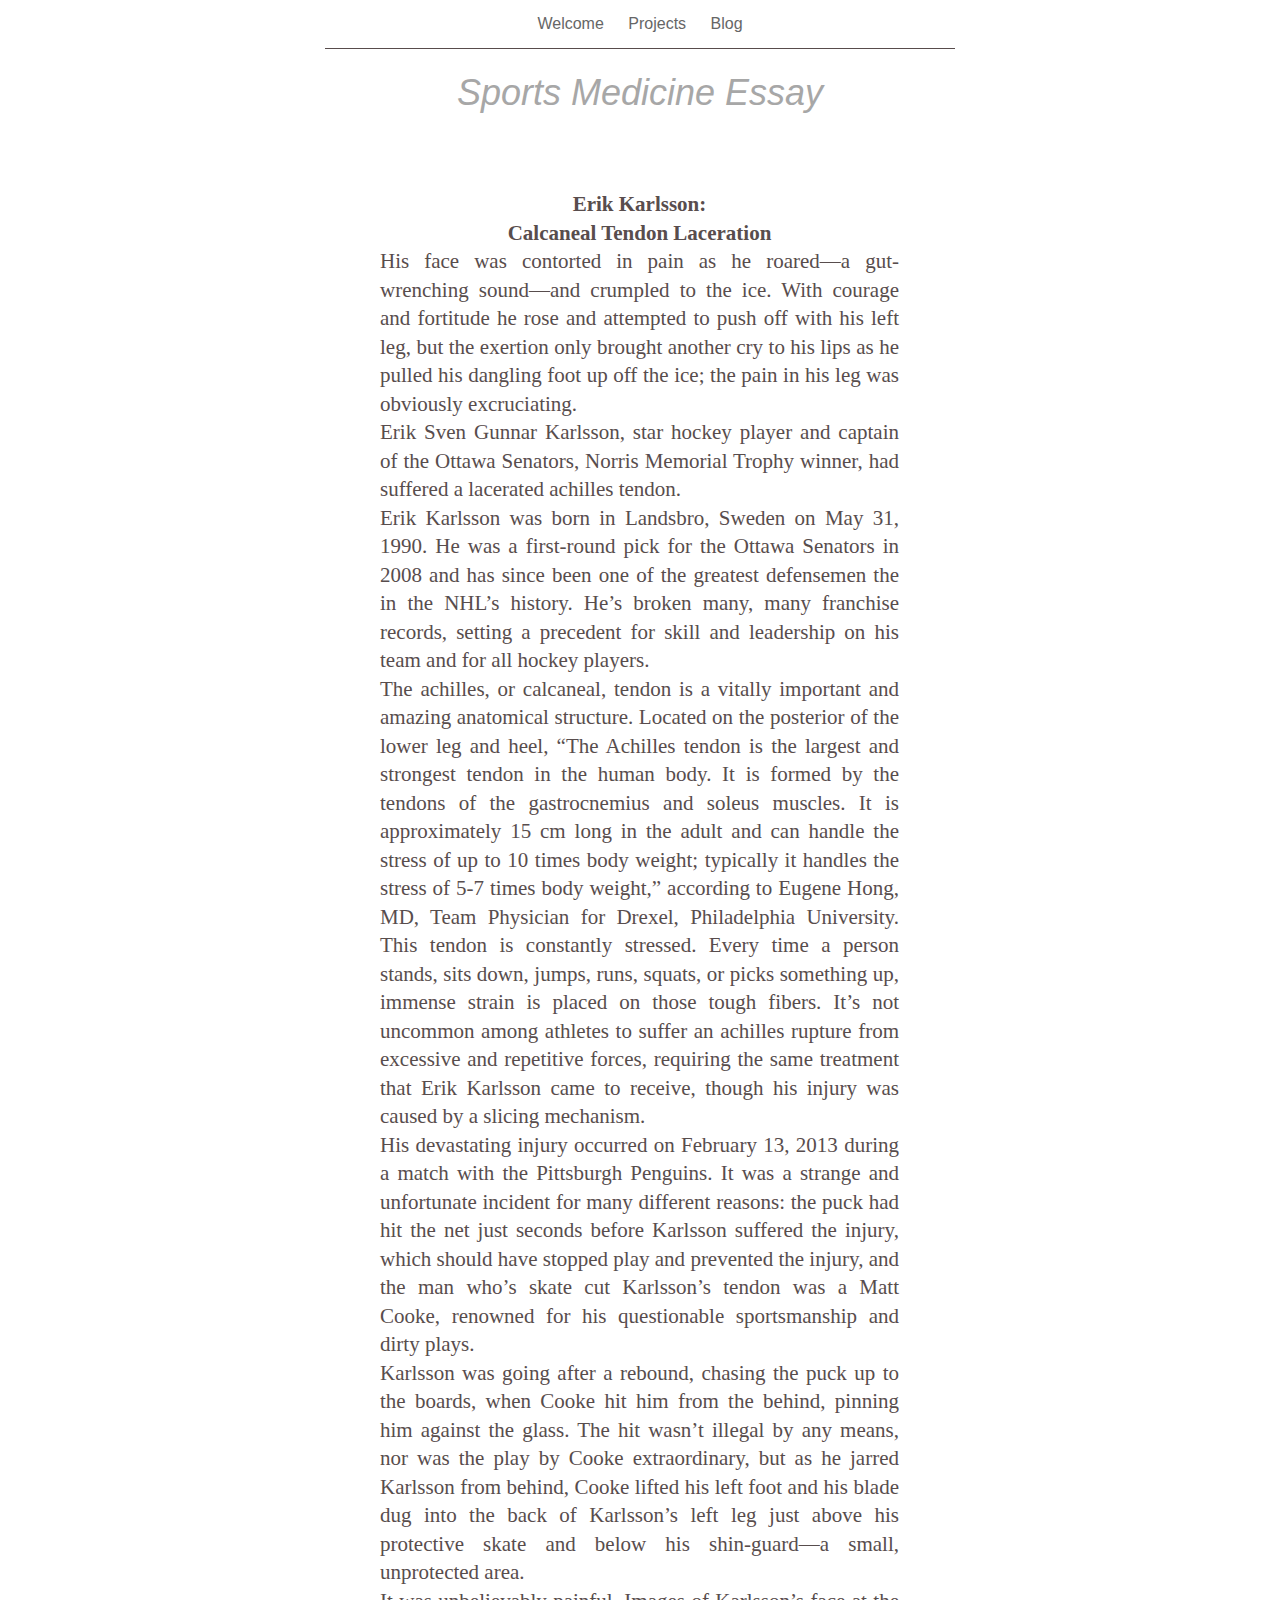
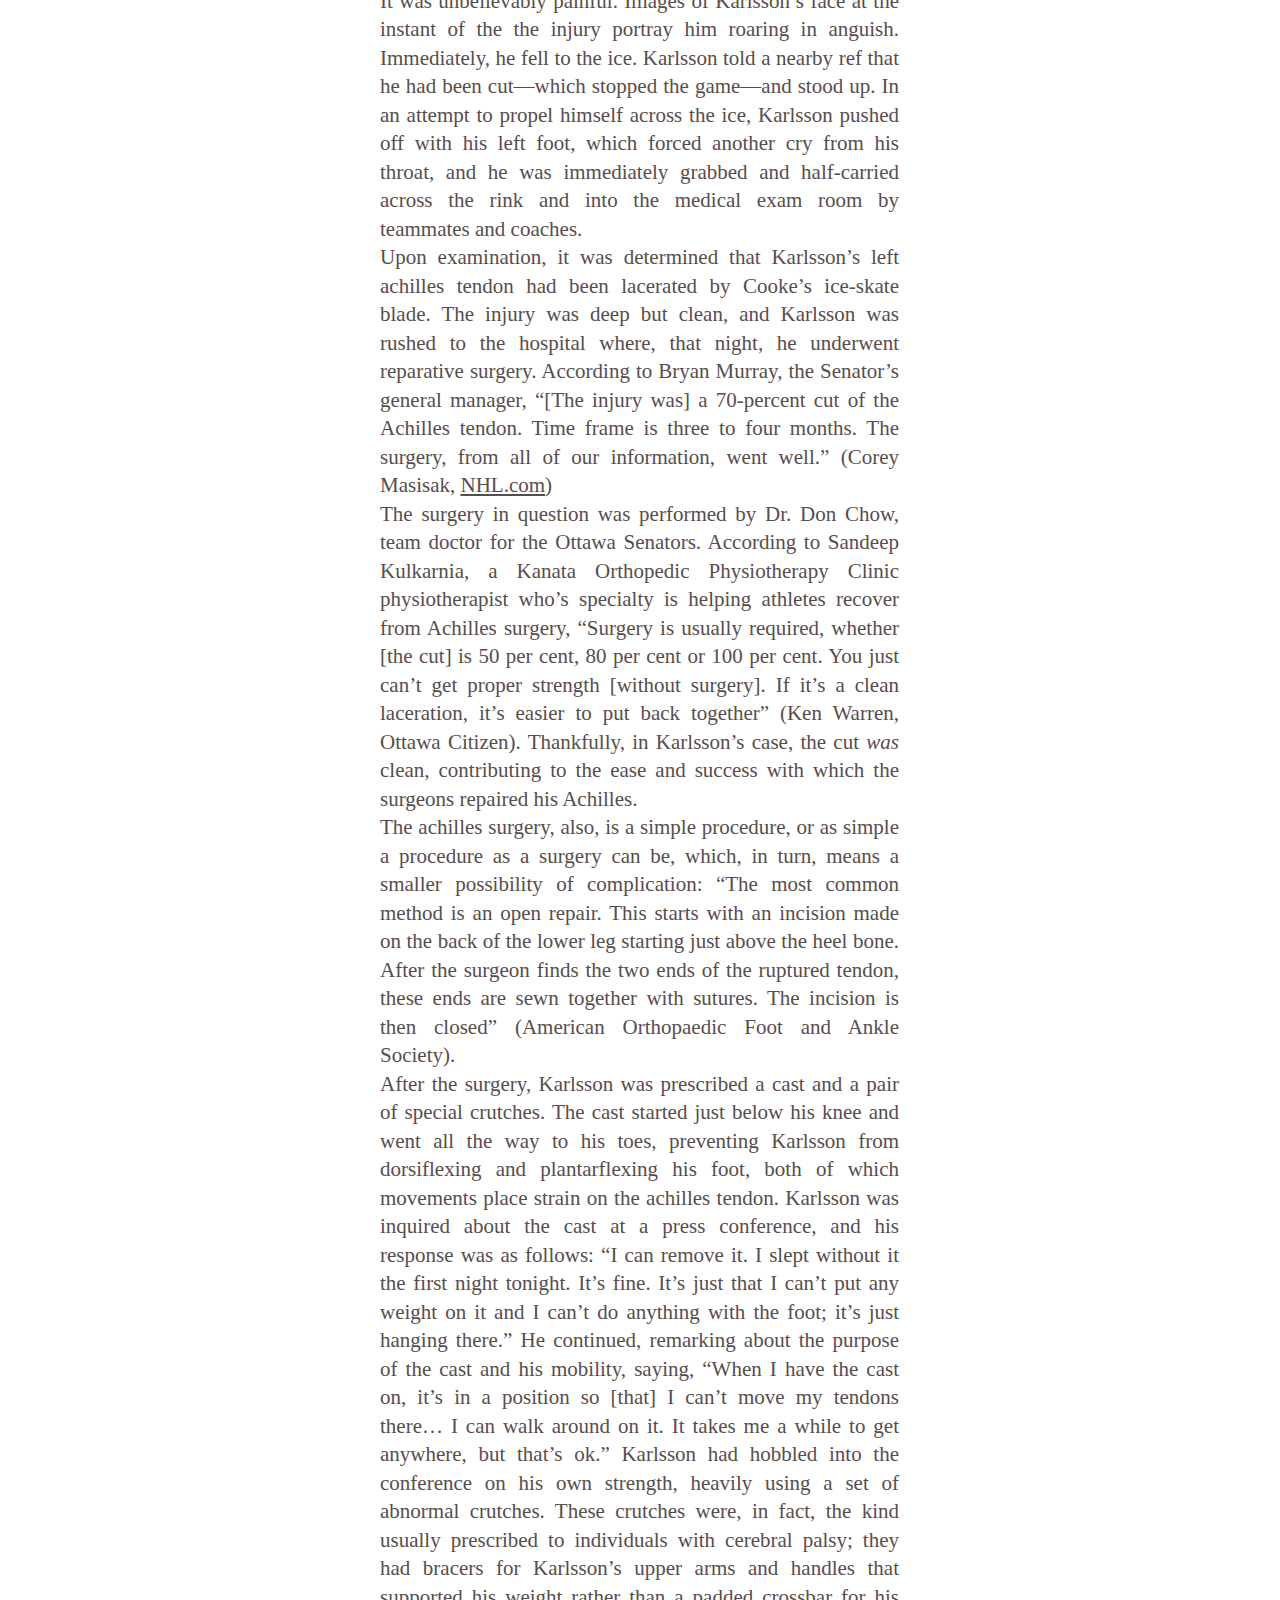
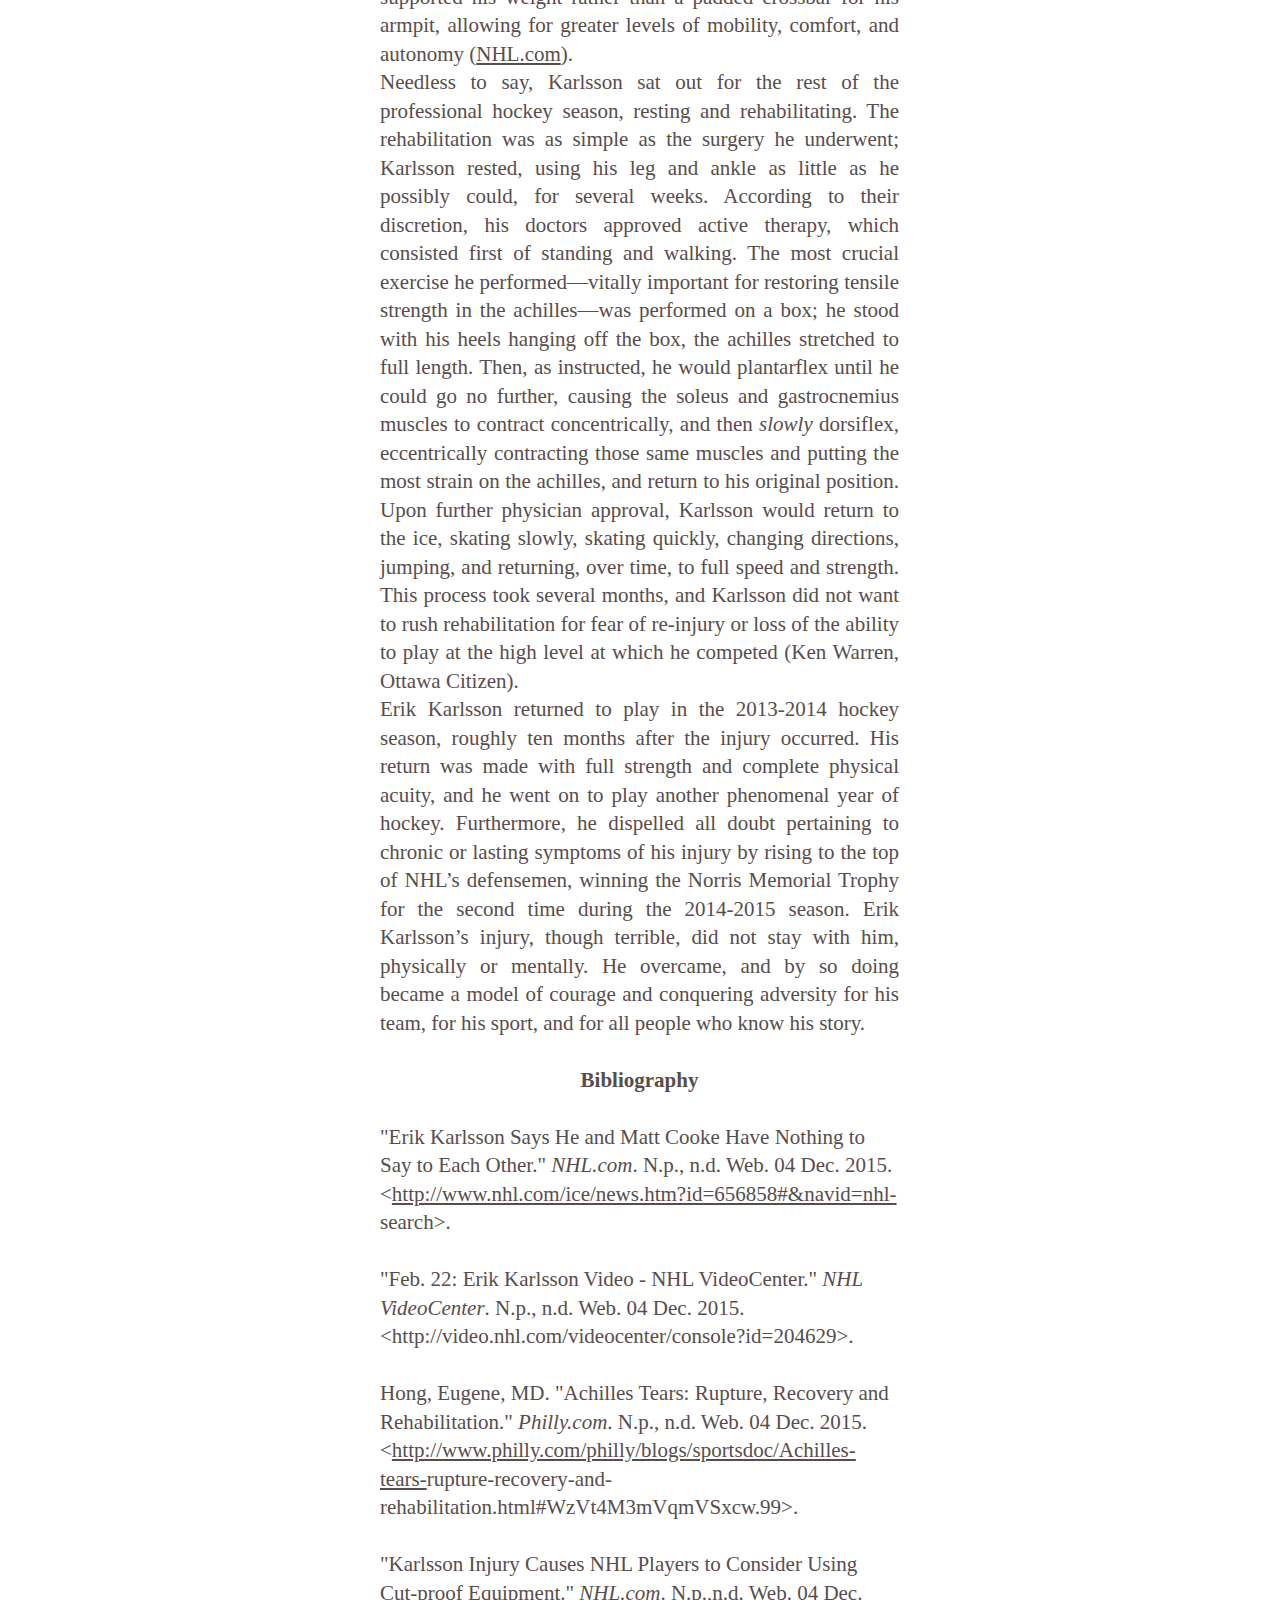
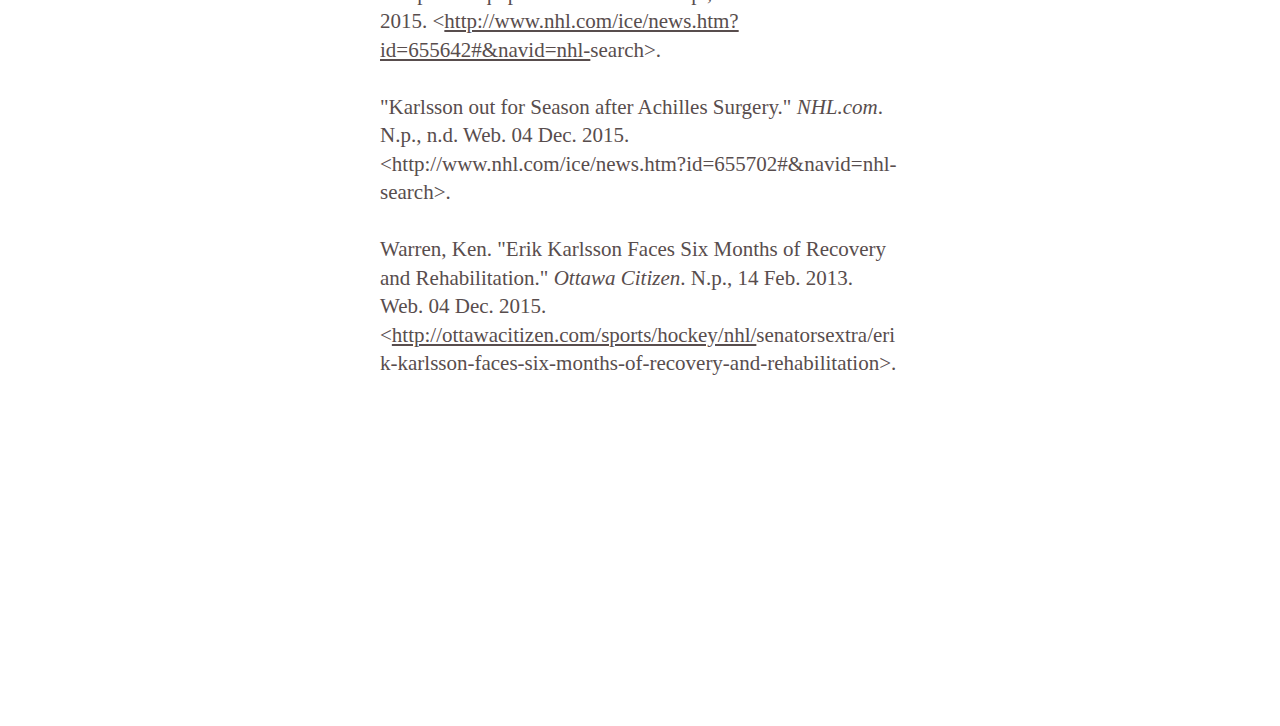
==== Online/Karlsson.html @ 708fe765 "12/4 10:38PM" ====
<?xml version="1.0" encoding="UTF-8"?>
<!DOCTYPE html PUBLIC "-//W3C//DTD XHTML 1.0 Transitional//EN" "http://www.w3.org/TR/xhtml1/DTD/xhtml1-transitional.dtd">


<html xmlns="http://www.w3.org/1999/xhtml" xml:lang="en" lang="en">
  <head>
    <meta http-equiv="Content-Type" content="text/html; charset=UTF-8" />
    <meta name="Generator" content="iWeb 3.0.4" />
    <meta name="iWeb-Build" content="local-build-20151204" />
    <meta http-equiv="X-UA-Compatible" content="IE=EmulateIE7" />
    <meta name="viewport" content="width=700" />
    <title>Sports Medicine Essay</title>
    <link rel="stylesheet" type="text/css" media="screen,print" href="Karlsson_files/Karlsson.css" />
    <!--[if lt IE 8]><link rel='stylesheet' type='text/css' media='screen,print' href='Karlsson_files/KarlssonIE.css'/><![endif]-->
    <!--[if gte IE 8]><link rel='stylesheet' type='text/css' media='screen,print' href='Media/IE8.css'/><![endif]-->
    <script type="text/javascript" src="Scripts/iWebSite.js"></script>
    <script type="text/javascript" src="Scripts/Widgets/SharedResources/WidgetCommon.js"></script>
    <script type="text/javascript" src="Scripts/Widgets/Navbar/navbar.js"></script>
    <script type="text/javascript" src="Karlsson_files/Karlsson.js"></script>
  </head>
  <body style="background: rgb(255, 255, 255); margin: 0pt; " onload="onPageLoad();" onunload="onPageUnload();">
    <div style="text-align: center; ">
      <div style="margin-bottom: 0px; margin-left: auto; margin-right: auto; margin-top: 0px; overflow: hidden; position: relative; word-wrap: break-word;  background: rgb(255, 255, 255); text-align: left; width: 700px; " id="body_content">
        <div style="margin-left: 0px; position: relative; width: 700px; z-index: 0; " id="nav_layer">
          <div style="height: 0px; line-height: 0px; " class="bumper"> </div>
          <div class="com-apple-iweb-widget-navbar flowDefining" id="widget0" style="margin-left: 35px; margin-top: 0px; opacity: 1.00; position: relative; width: 630px; z-index: 1; ">
    
            <div id="widget0-navbar" class="navbar">

      
              <div id="widget0-bg" class="navbar-bg">

        
                <ul id="widget0-navbar-list" class="navbar-list">
 <li></li> 
</ul>
                
      
</div>
              
    
</div>
          </div>
          <script type="text/javascript"><!--//--><![CDATA[//><!--
new NavBar('widget0', 'Scripts/Widgets/Navbar', 'Scripts/Widgets/SharedResources', '.', {"path-to-root": "", "navbar-css": ".navbar {\n\tfont-family: Arial, sans-serif;\n\tfont-size: 1em;\n\tcolor: #666;\n\tmargin: 9px 0px 6px 0px;\n\tline-height: 30px;\n}\n\n.navbar-bg {\n\ttext-align: center;\n}\n\n.navbar-bg ul {\n\tlist-style: none;\n\tmargin: 0px;\n\tpadding: 0px;\n}\n\n\nli {\n\tlist-style-type: none;\n\tdisplay: inline;\n\tpadding: 0px 10px 0px 10px;\n}\n\n\nli a {\n\ttext-decoration: none;\n\tcolor: #666;\n}\n\nli a:visited {\n\ttext-decoration: none;\n\tcolor: #666;\n}\n\nli a:hover\r{\r\n \tcolor: #463C3C;\n\ttext-decoration: none;\r}\n\n\nli.current-page a\r{\r\t color: #463C3C;\n\ttext-decoration: none;\n\tfont-weight: bold;\r\r}\n", "current-page-GUID": "AABE5BA8-48E8-4298-872C-F8E306E920F6", "isCollectionPage": "NO"});
//--><!]]></script>
          <div style="clear: both; height: 0px; line-height: 0px; " class="spacer"> </div>
        </div>
        <div style="height: 73px; margin-left: 0px; position: relative; width: 700px; z-index: 10; " id="header_layer">
          <div style="height: 0px; line-height: 0px; " class="bumper"> </div>
          <div style="height: 1px; width: 630px;  height: 1px; left: 35px; position: absolute; top: 3px; width: 630px; z-index: 1; " class="tinyText">
            <div style="position: relative; width: 630px; ">
              <img src="Karlsson_files/shapeimage_1.jpg" alt="" style="height: 1px; left: 0px; position: absolute; top: 0px; width: 630px; " />
            </div>
          </div>
          


          <div id="id1" style="height: 50px; left: 35px; position: absolute; top: 23px; width: 630px; z-index: 1; " class="style_SkipStroke shape-with-text">
            <div class="text-content style_External_630_50" style="padding: 0px; ">
              <div class="style">
                <p style="padding-bottom: 0pt; padding-top: 0pt; " class="paragraph_style">Sports Medicine Essay</p>
              </div>
            </div>
          </div>
        </div>
        <div style="margin-left: 0px; position: relative; width: 700px; z-index: 5; " id="body_layer">
          <div style="height: 0px; line-height: 0px; " class="bumper"> </div>
          <div id="id2" style="height: 5190px; left: 86px; position: absolute; top: 68px; width: 527px; z-index: 1; " class="style_SkipStroke_1 shape-with-text">
            <div class="text-content graphic_textbox_layout_style_default_External_527_5190" style="padding: 0px; ">
              <div class="graphic_textbox_layout_style_default">
                <p style="padding-top: 0pt; " class="paragraph_style_1">Erik Karlsson:<br /></p>
                <p class="paragraph_style_1">Calcaneal Tendon Laceration<br /></p>
                <p class="paragraph_style_2">His face was contorted in pain as he roared—a gut-wrenching sound—and crumpled to the ice. With courage and fortitude he rose and attempted to push off with his left leg, but the exertion only brought another cry to his lips as he pulled his dangling foot up off the ice; the pain in his leg was obviously excruciating. <br /></p>
                <p class="paragraph_style_2">Erik Sven Gunnar Karlsson, star hockey player and captain of the Ottawa Senators, Norris Memorial Trophy winner, had suffered a lacerated achilles tendon. <br /></p>
                <p class="paragraph_style_2">Erik Karlsson was born in Landsbro, Sweden on May 31, 1990. He was a first-round pick for the Ottawa Senators in 2008 and has since been one of the greatest defensemen the in the NHL’s history. He’s broken many, many franchise records, setting a precedent for skill and leadership on his team and for all hockey players.<br /></p>
                <p class="paragraph_style_2">The achilles, or calcaneal, tendon is a vitally important and amazing anatomical structure. Located on the posterior of the lower leg and heel, “The Achilles tendon is the largest and strongest tendon in the human body. It is formed by the tendons of the gastrocnemius and soleus muscles. It is approximately 15 cm long in the adult and can handle the stress of up to 10 times body weight; typically it handles the stress of 5-7 times body weight,” according to Eugene Hong, MD, Team Physician for Drexel, Philadelphia University. This tendon is constantly stressed. Every time a person stands, sits down, jumps, runs, squats, or picks something up, immense strain is placed on those tough fibers. It’s not uncommon among athletes to suffer an achilles rupture from excessive and repetitive forces, requiring the same treatment that Erik Karlsson came to receive, though his injury was caused by a slicing mechanism. <br /></p>
                <p class="paragraph_style_2">His devastating injury occurred on February 13, 2013 during a match with the Pittsburgh Penguins. It was a strange and unfortunate incident for many different reasons: the puck had hit the net just seconds before Karlsson suffered the injury, which should have stopped play and prevented the injury, and the man who’s skate cut Karlsson’s tendon was a Matt Cooke, renowned for his questionable sportsmanship and dirty plays. <br /></p>
                <p class="paragraph_style_2">Karlsson was going after a rebound, chasing the puck up to the boards, when Cooke hit him from the behind, pinning him against the glass. The hit wasn’t illegal by any means, nor was the play by Cooke extraordinary, but as he jarred Karlsson from behind, Cooke lifted his left foot and his blade dug into the back of Karlsson’s left leg just above his protective skate and below his shin-guard—a small, unprotected area.<br /></p>
                <p class="paragraph_style_2">It was unbelievably painful. Images of Karlsson’s face at the instant of the the injury portray him roaring in anguish. Immediately, he fell to the ice. Karlsson told a nearby ref that he had been cut—which stopped the game—and stood up. In an attempt to propel himself across the ice, Karlsson pushed off with his left foot, which forced another cry from his throat, and he was immediately grabbed and half-carried across the rink and into the medical exam room by teammates and coaches.<br /></p>
                <p class="paragraph_style_2">Upon examination, it was determined that Karlsson’s left achilles tendon had been lacerated by Cooke’s ice-skate blade. The injury was deep but clean, and Karlsson was rushed to the hospital where, that night, he underwent reparative surgery. According to Bryan Murray, the Senator’s general manager, “[The injury was] a 70-percent cut of the Achilles tendon. Time frame is three to four months. The surgery, from all of our information, went well.” (Corey Masisak, <a title="http://nhl.com" href="http://nhl.com" class="style_1">NHL.com</a>)<br /></p>
                <p class="paragraph_style_2">The surgery in question was performed by Dr. Don Chow, team doctor for the Ottawa Senators. According to Sandeep Kulkarnia, a Kanata Orthopedic Physiotherapy Clinic physiotherapist who’s specialty is helping athletes recover from Achilles surgery, “Surgery is usually required, whether [the cut] is 50 per cent, 80 per cent or 100 per cent. You just can’t get proper strength [without surgery]. If it’s a clean laceration, it’s easier to put back together” (Ken Warren, Ottawa Citizen). Thankfully, in Karlsson’s case, the cut <span class="style_2">was</span> clean, contributing to the ease and success with which the surgeons repaired his Achilles. <br /></p>
                <p class="paragraph_style_2">The achilles surgery, also, is a simple procedure, or as simple a procedure as a surgery can be, which, in turn, means a smaller possibility of complication: “The most common method is an open repair. This starts with an incision made on the back of the lower leg starting just above the heel bone. After the surgeon finds the two ends of the ruptured tendon, these ends are sewn together with sutures. The incision is then closed” (American Orthopaedic Foot and Ankle Society). <br /></p>
                <p class="paragraph_style_2">After the surgery, Karlsson was prescribed a cast and a pair of special crutches. The cast started just below his knee and went all the way to his toes, preventing Karlsson from dorsiflexing and plantarflexing his foot, both of which movements place strain on the achilles tendon. Karlsson was inquired about the cast at a press conference, and his response was as follows: “I can remove it. I slept without it the first night tonight. It’s fine. It’s just that I can’t put any weight on it and I can’t do anything with the foot; it’s just hanging there.” He continued, remarking about the purpose of the cast and his mobility, saying, “When I have the cast on, it’s in a position so [that] I can’t move my tendons there… I can walk around on it. It takes me a while to get anywhere, but that’s ok.” Karlsson had hobbled into the conference on his own strength, heavily using a set of abnormal crutches. These crutches were, in fact, the kind usually prescribed to individuals with cerebral palsy; they had bracers for Karlsson’s upper arms and handles that supported his weight rather than a padded crossbar for his armpit, allowing for greater levels of mobility, comfort, and autonomy (<a title="http://nhl.com" href="http://nhl.com" class="style_1">NHL.com</a>). <br /></p>
                <p class="paragraph_style_2">Needless to say, Karlsson sat out for the rest of the professional hockey season, resting and rehabilitating. The rehabilitation was as simple as the surgery he underwent; Karlsson rested, using his leg and ankle as little as he possibly could, for several weeks. According to their discretion, his doctors approved active therapy, which consisted first of standing and walking. The most crucial exercise he performed—vitally important for restoring tensile strength in the achilles—was performed on a box; he stood with his heels hanging off the box, the achilles stretched to full length. Then, as instructed, he would plantarflex until he could go no further, causing the soleus and gastrocnemius muscles to contract concentrically, and then <span class="style_2">slowly</span> dorsiflex, eccentrically contracting those same muscles and putting the most strain on the achilles, and return to his original position. Upon further physician approval, Karlsson would return to the ice, skating slowly, skating quickly, changing directions, jumping, and returning, over time, to full speed and strength. This process took several months, and Karlsson did not want to rush rehabilitation for fear of re-injury or loss of the ability to play at the high level at which he competed (Ken Warren, Ottawa Citizen).<br /></p>
                <p class="paragraph_style_2">Erik Karlsson returned to play in the 2013-2014 hockey season, roughly ten months after the injury occurred. His return was made with full strength and complete physical acuity, and he went on to play another phenomenal year of hockey. Furthermore, he dispelled all doubt pertaining to chronic or lasting symptoms of his injury by rising to the top of NHL’s defensemen, winning the Norris Memorial Trophy for the second time during the 2014-2015 season. Erik Karlsson’s injury, though terrible, did not stay with him, physically or mentally. He overcame, and by so doing became a model of courage and conquering adversity for his team, for his sport, and for all people who know his story. <br /></p>
                <p class="paragraph_style_3"><br /></p>
                <p class="paragraph_style_1">Bibliography<br /></p>
                <p class="paragraph_style_3"><br /></p>
                <p class="paragraph_style_4">&quot;Erik Karlsson Says He and Matt Cooke Have Nothing to Say to Each Other.&quot; <span class="style_2">NHL.com</span>. N.p., n.d. Web. 04 Dec. 2015. &lt;<a title="http://www.nhl.com/ice/news.htm?id=656858#&amp;navid=nhl-" href="http://www.nhl.com/ice/news.htm?id=656858#&amp;navid=nhl-">http://www.nhl.com/ice/news.htm?id=656858#&amp;navid=nhl-</a>search&gt;.<br /></p>
                <p class="paragraph_style_4"><br /></p>
                <p class="paragraph_style_4">&quot;Feb. 22: Erik Karlsson Video - NHL VideoCenter.&quot; <span class="style_2">NHL VideoCenter</span>. N.p., n.d. Web. 04 Dec. 2015. &lt;http://video.nhl.com/videocenter/console?id=204629&gt;.<br /></p>
                <p class="paragraph_style_4"><br /></p>
                <p class="paragraph_style_4">Hong, Eugene, MD. &quot;Achilles Tears: Rupture, Recovery and Rehabilitation.&quot; <span class="style_2">Philly.com</span>. N.p., n.d. Web. 04 Dec. 2015. &lt;<a title="http://www.philly.com/philly/blogs/sportsdoc/Achilles-tears-" href="http://www.philly.com/philly/blogs/sportsdoc/Achilles-tears-">http://www.philly.com/philly/blogs/sportsdoc/Achilles-tears-</a>rupture-recovery-and-rehabilitation.html#WzVt4M3mVqmVSxcw.99&gt;.<br /></p>
                <p class="paragraph_style_4"><br /></p>
                <p class="paragraph_style_4">&quot;Karlsson Injury Causes NHL Players to Consider Using Cut-proof Equipment.&quot; <span class="style_2">NHL.com</span>. N.p.,n.d. Web. 04 Dec. 2015. &lt;<a title="http://www.nhl.com/ice/news.htm?id=655642#&amp;navid=nhl-" href="http://www.nhl.com/ice/news.htm?id=655642#&amp;navid=nhl-">http://www.nhl.com/ice/news.htm?id=655642#&amp;navid=nhl-</a>search&gt;.<br /></p>
                <p class="paragraph_style_4"><br /></p>
                <p class="paragraph_style_4">&quot;Karlsson out for Season after Achilles Surgery.&quot; <span class="style_2">NHL.com</span>. N.p., n.d. Web. 04 Dec. 2015. &lt;http://www.nhl.com/ice/news.htm?id=655702#&amp;navid=nhl-search&gt;.<br /></p>
                <p class="paragraph_style_4"><br /></p>
                <p style="padding-bottom: 0pt; " class="paragraph_style_4">Warren, Ken. &quot;Erik Karlsson Faces Six Months of Recovery and Rehabilitation.&quot; <span class="style_2">Ottawa Citizen</span>. N.p., 14 Feb. 2013. Web. 04 Dec. 2015. &lt;<a title="http://ottawacitizen.com/sports/hockey/nhl/" href="http://ottawacitizen.com/sports/hockey/nhl/">http://ottawacitizen.com/sports/hockey/nhl/</a>senatorsextra/erik-karlsson-faces-six-months-of-recovery-and-rehabilitation&gt;.</p>
              </div>
            </div>
          </div>
          <div style="height: 5258px; line-height: 5258px; " class="spacer"> </div>
        </div>
        <div style="height: 150px; margin-left: 0px; position: relative; width: 700px; z-index: 15; " id="footer_layer">
          <div style="height: 0px; line-height: 0px; " class="bumper"> </div>
        </div>
      </div>
    </div>
  </body>
</html>
---- Online/Karlsson_files/Karlsson.css ----
.style {
    padding: 4px;
}
.paragraph_style {
    color: rgb(167, 167, 167);
    font-family: 'Arial-ItalicMT', 'Arial', sans-serif;
    font-size: 36px;
    font-stretch: normal;
    font-style: italic;
    font-variant: normal;
    font-weight: 400;
    letter-spacing: 0;
    line-height: 42px;
    margin-bottom: 0px;
    margin-left: 0px;
    margin-right: 0px;
    margin-top: 0px;
    opacity: 1.00;
    padding-bottom: 0px;
    padding-top: 0px;
    text-align: center;
    text-decoration: none;
    text-indent: 0px;
    text-transform: none;
}
.paragraph_style_1 {
    color: rgb(88, 77, 77);
    font-family: 'TimesNewRomanPS-BoldMT', 'Times New Roman', serif;
    font-size: 21px;
    font-stretch: normal;
    font-style: normal;
    font-variant: normal;
    font-weight: 700;
    letter-spacing: 0;
    line-height: 30px;
    margin-bottom: 0px;
    margin-left: 0px;
    margin-right: 0px;
    margin-top: 0px;
    opacity: 1.00;
    padding-bottom: 0px;
    padding-top: 0px;
    text-align: center;
    text-decoration: none;
    text-indent: 0px;
    text-transform: none;
}
.style_External_630_50 {
    position: relative;
}
.paragraph_style_2 {
    color: rgb(88, 77, 77);
    font-family: 'TimesNewRomanPSMT', 'Times New Roman', serif;
    font-size: 21px;
    font-stretch: normal;
    font-style: normal;
    font-variant: normal;
    font-weight: 400;
    letter-spacing: 0;
    line-height: 30px;
    margin-bottom: 0px;
    margin-left: 0px;
    margin-right: 0px;
    margin-top: 0px;
    opacity: 1.00;
    padding-bottom: 0px;
    padding-top: 0px;
    text-align: justify;
    text-decoration: none;
    text-indent: 0px;
    text-transform: none;
}
.style_1 {
    line-height: 30px;
}
.style_2 {
    font-family: 'TimesNewRomanPS-ItalicMT', 'Times New Roman', serif;
    font-size: 21px;
    font-stretch: normal;
    font-style: italic;
    font-weight: 400;
    line-height: 30px;
}
.paragraph_style_3 {
    color: rgb(88, 77, 77);
    font-family: 'TimesNewRomanPSMT', 'Times New Roman', serif;
    font-size: 21px;
    font-stretch: normal;
    font-style: normal;
    font-variant: normal;
    font-weight: 400;
    letter-spacing: 0;
    line-height: 30px;
    margin-bottom: 0px;
    margin-left: 0px;
    margin-right: 0px;
    margin-top: 0px;
    opacity: 1.00;
    padding-bottom: 0px;
    padding-top: 0px;
    text-align: center;
    text-decoration: none;
    text-indent: 0px;
    text-transform: none;
}
.paragraph_style_4 {
    color: rgb(88, 77, 77);
    font-family: 'TimesNewRomanPSMT', 'Times New Roman', serif;
    font-size: 21px;
    font-stretch: normal;
    font-style: normal;
    font-variant: normal;
    font-weight: 400;
    letter-spacing: 0;
    line-height: 30px;
    margin-bottom: 0px;
    margin-left: 0px;
    margin-right: 0px;
    margin-top: 0px;
    opacity: 1.00;
    padding-bottom: 0px;
    padding-top: 0px;
    text-align: left;
    text-decoration: none;
    text-indent: 0px;
    text-transform: none;
}
.style_SkipStroke_1 {
    background: transparent;
    opacity: 1.00;
}
.style_SkipStroke {
    background: transparent;
    opacity: 1.00;
}
.Free_Form {
    color: rgb(88, 77, 77);
    font-family: 'ArialMT', 'Arial', sans-serif;
    font-size: 15px;
    font-stretch: normal;
    font-style: normal;
    font-variant: normal;
    font-weight: 400;
    letter-spacing: 0;
    line-height: 20px;
    margin-bottom: 0px;
    margin-left: 0px;
    margin-right: 0px;
    margin-top: 0px;
    opacity: 1.00;
    padding-bottom: 0px;
    padding-top: 0px;
    text-align: left;
    text-decoration: none;
    text-indent: 0px;
    text-transform: none;
}
.Header {
    color: rgb(167, 167, 167);
    font-family: 'Arial-BoldMT', 'Arial', sans-serif;
    font-size: 36px;
    font-stretch: normal;
    font-style: normal;
    font-variant: normal;
    font-weight: 700;
    letter-spacing: 0;
    line-height: 42px;
    margin-bottom: 0px;
    margin-left: 0px;
    margin-right: 0px;
    margin-top: 0px;
    opacity: 1.00;
    padding-bottom: 0px;
    padding-top: 0px;
    text-align: center;
    text-decoration: none;
    text-indent: 0px;
    text-transform: none;
}
.Normal {
    padding: 4px;
}
.Normal_External_630_50 {
    position: relative;
}
.graphic_generic_header_textbox_style_default_SkipStroke {
    background: transparent;
    opacity: 1.00;
}
.graphic_textbox_layout_style_default {
    padding: 4px;
}
.graphic_textbox_layout_style_default_External_527_5190 {
    position: relative;
}
.graphic_textbox_style_default_SkipStroke {
    background: transparent;
    opacity: 1.00;
}
a {
    color: rgb(88, 77, 77);
    text-decoration: underline;
}
a:visited {
    color: rgb(121, 121, 121);
    text-decoration: underline;
}
a:hover {
    color: rgb(0, 0, 0);
    text-decoration: underline;
}
.bumper {
    font-size: 1px;
    line-height: 1px;
}
#widget0 a:hover {
    color: rgb(0, 0, 0);
    text-decoration: underline;
}
#widget0 a:visited {
    color: rgb(121, 121, 121);
    text-decoration: underline;
}
#widget0 a {
    color: rgb(88, 77, 77);
    text-decoration: underline;
}
.spacer {
    font-size: 1px;
    line-height: 1px;
}
body { 
    -webkit-text-size-adjust: none;
}
div { 
    overflow: visible; 
}
img { 
    border: none; 
}
.InlineBlock { 
    display: inline; 
}
.InlineBlock { 
    display: inline-block; 
}
.inline-block {
    display: inline-block;
    vertical-align: baseline;
    margin-bottom:0.3em;
}
.inline-block.shape-with-text {
    vertical-align: bottom;
}
.vertical-align-middle-middlebox {
    display: table;
}
.vertical-align-middle-innerbox {
    display: table-cell;
    vertical-align: middle;
}
div.paragraph {
    position: relative;
}
li.full-width {
    width: 100;
}
---- Online/Karlsson_files/KarlssonIE.css ----
.inline-block {
    display: inline;
    vertical-align: baseline;
    margin-bottom:-2em;
    margin-top:2em;
    position:relative;
    top:-2em;
}
.vertical-align-middle-middlebox {
    display: block;
    height: auto;
    position: absolute;
    top: 50%;
}
.vertical-align-middle-innerbox {
    display: block;
    position: relative;
    top: -50%;
}
li.full-width {
    width: auto;
}
li div div.inline-block a img {
    text-indent: 0;
}
img {
    -ms-interpolation-mode: bicubic;
}
---- Online/Media/IE8.css ----
.inline-block {
    display: inline-block;
    vertical-align: baseline;
}
li.full-width {
    width: auto;
}
li div div.inline-block a img {
    text-indent: 0;
}   
img {
    -ms-interpolation-mode: bicubic;
}
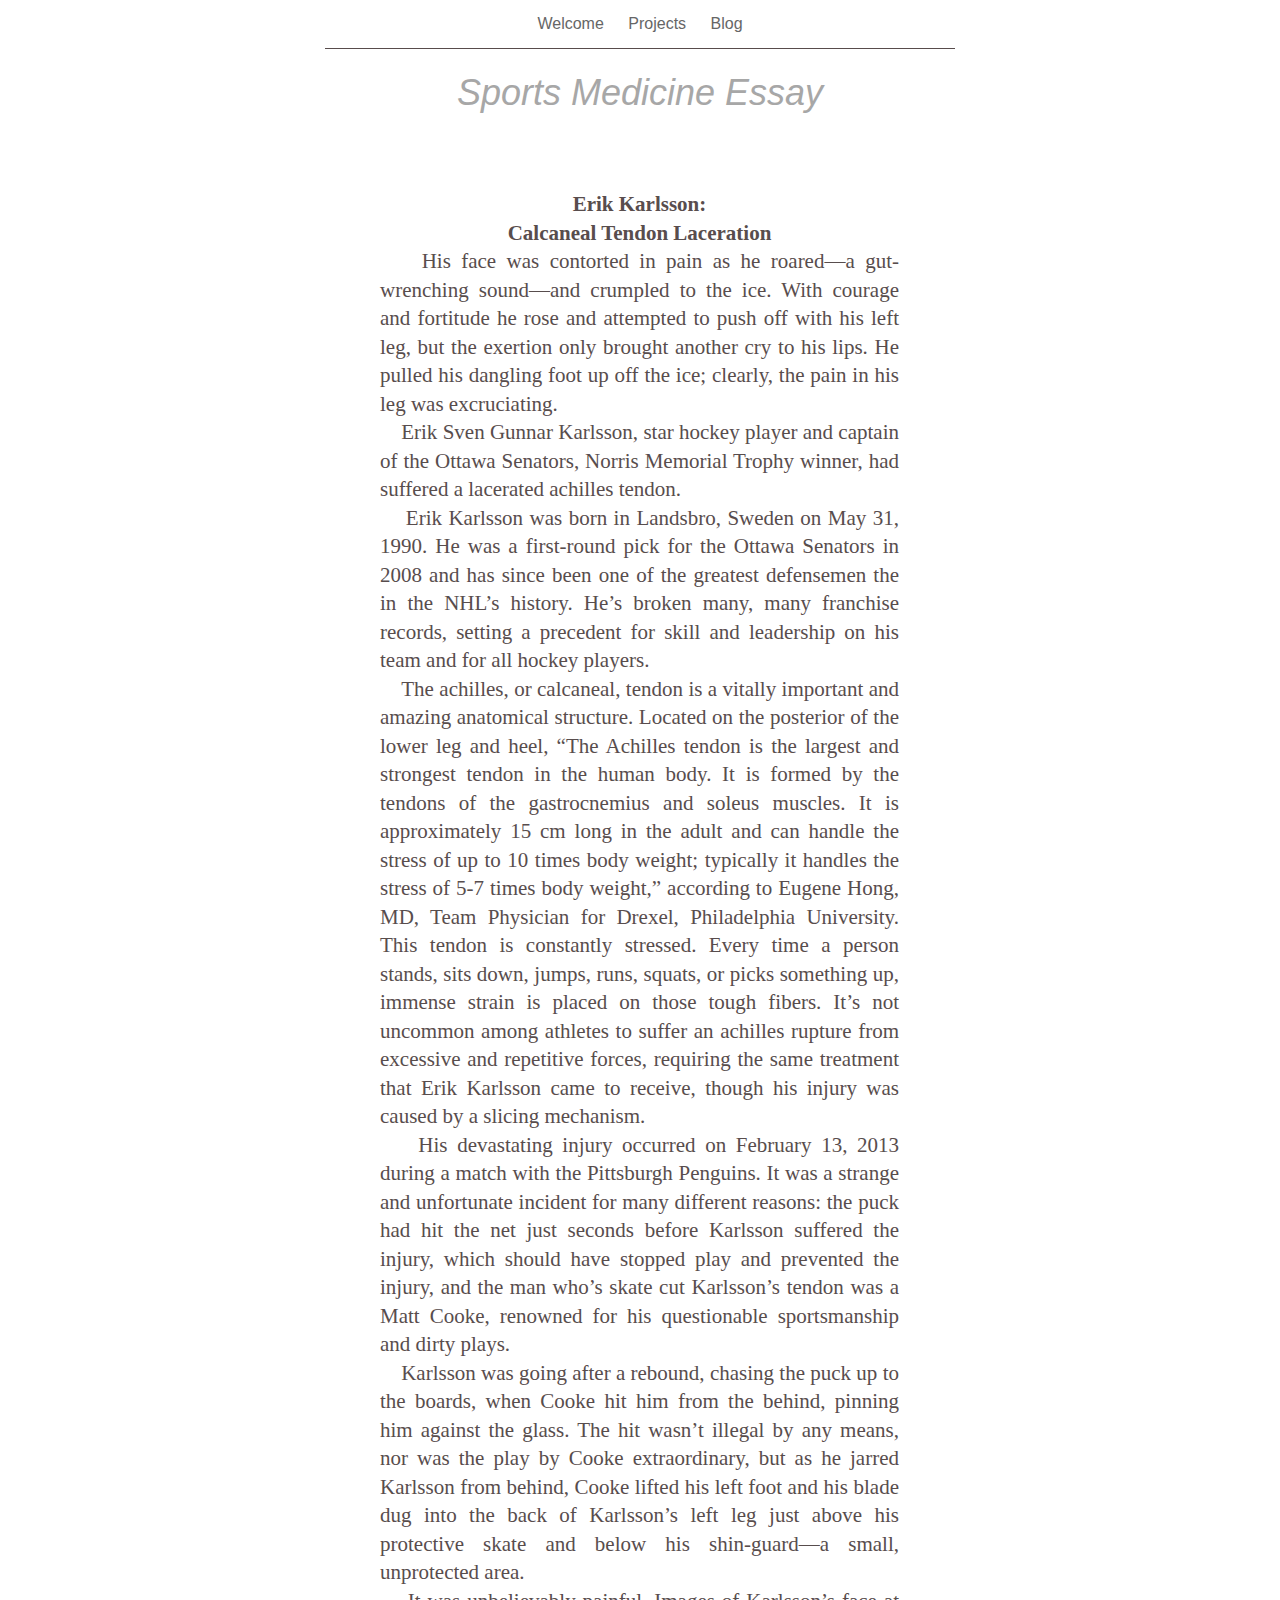
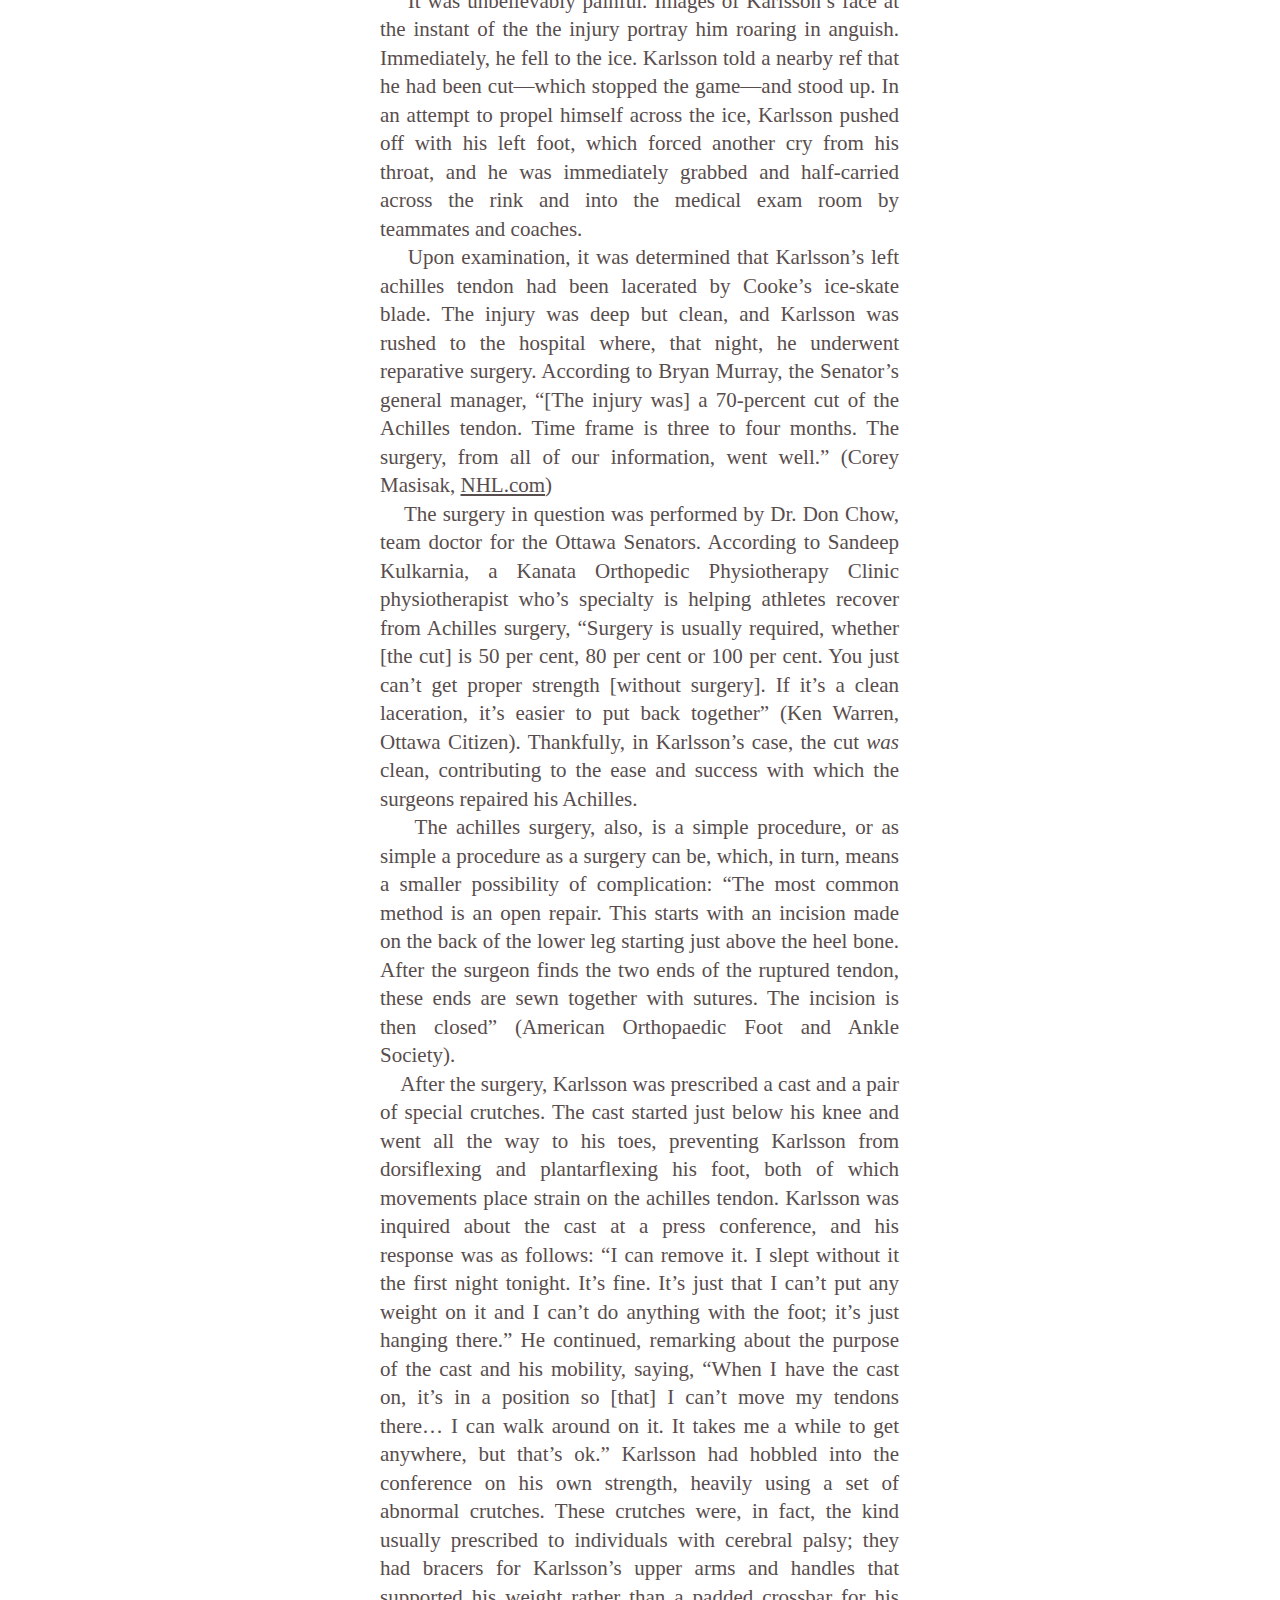
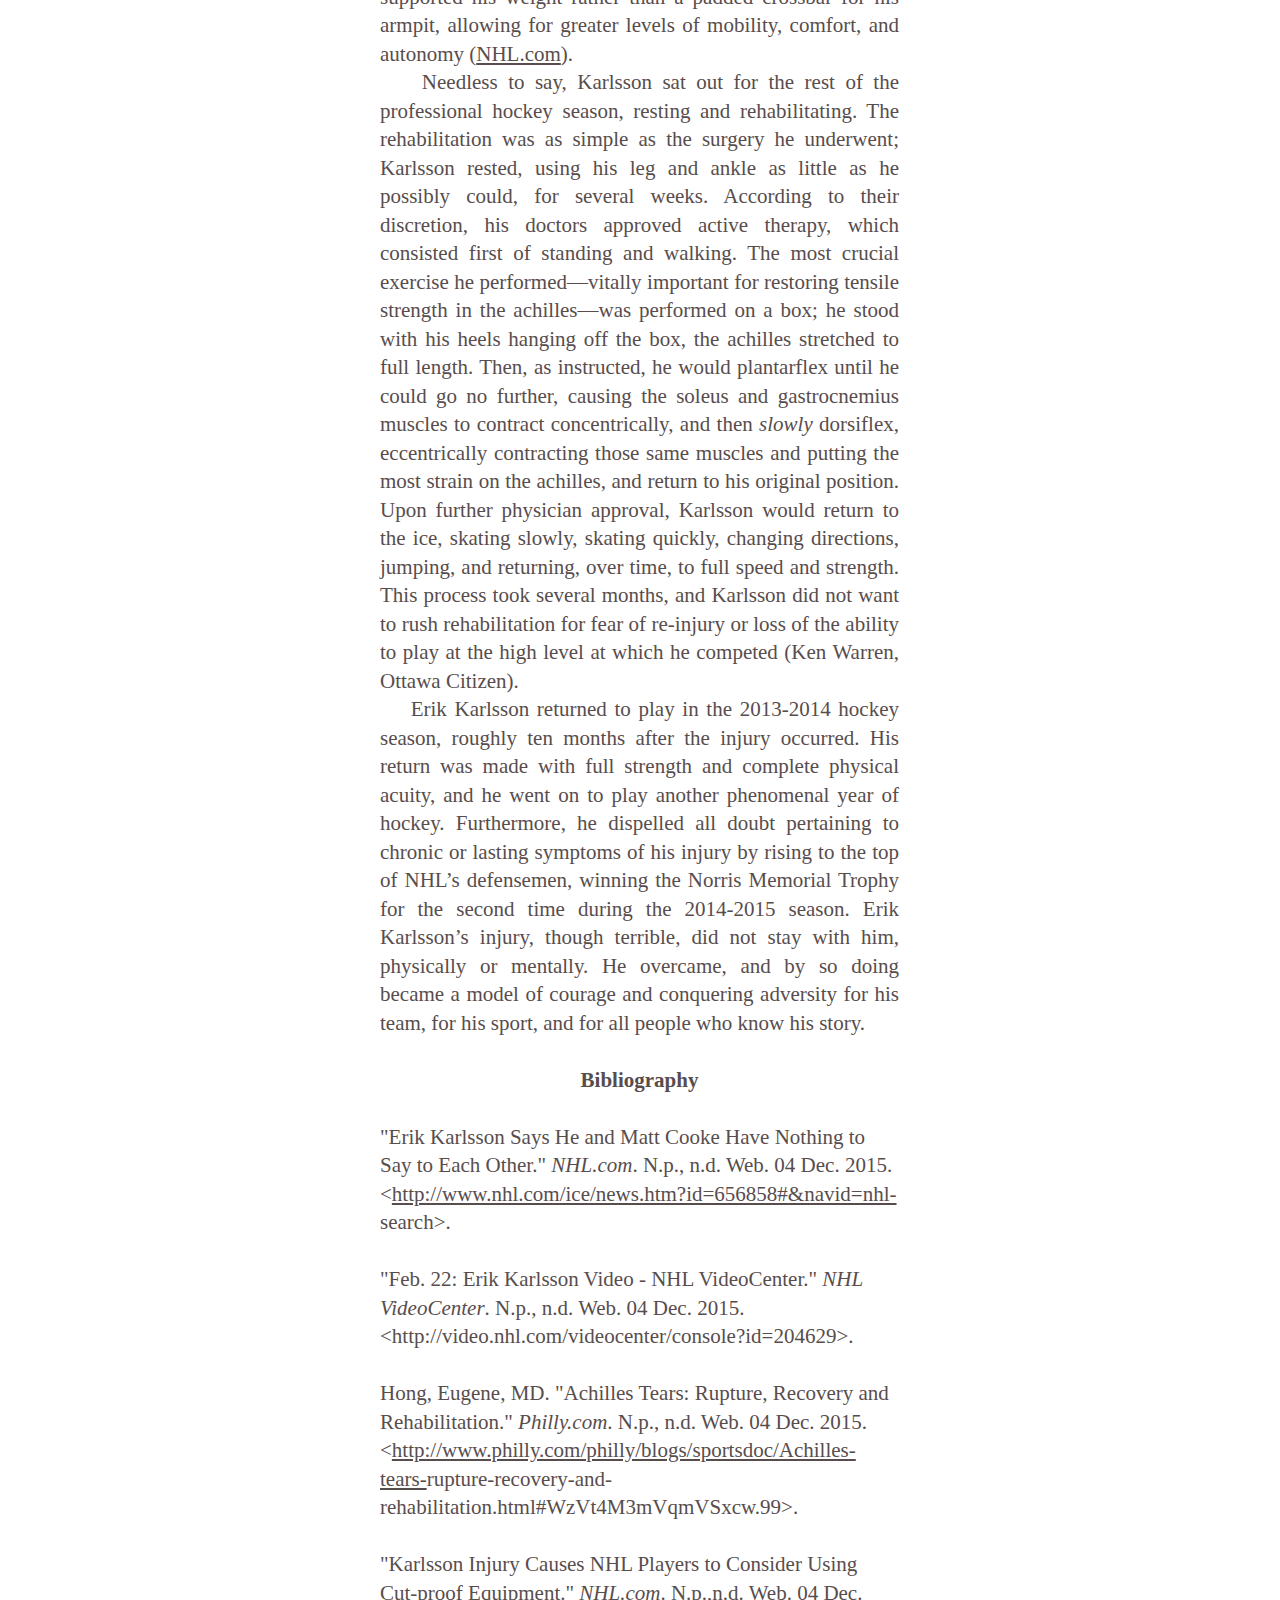
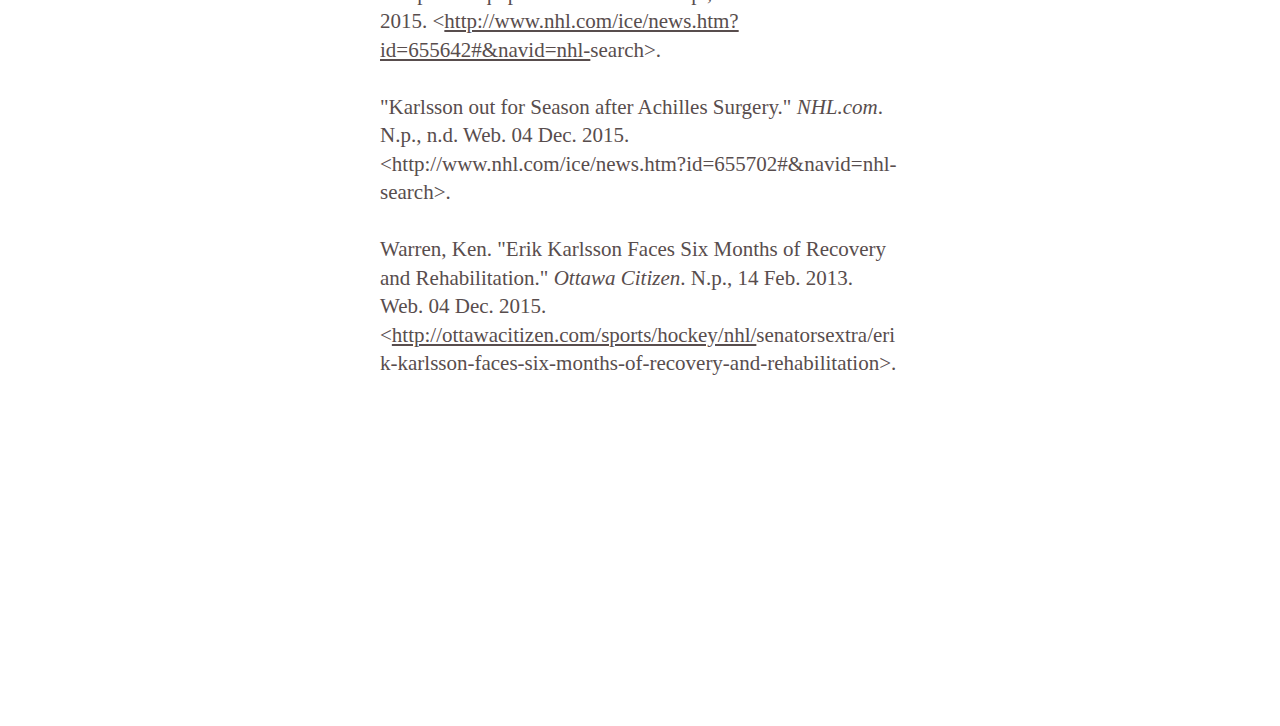
==== commit 011c5052: "12/4 10:41pm" ====
--- a/Online/Karlsson.html
+++ b/Online/Karlsson.html
@@ -71,19 +71,19 @@
               <div class="graphic_textbox_layout_style_default">
                 <p style="padding-top: 0pt; " class="paragraph_style_1">Erik Karlsson:<br /></p>
                 <p class="paragraph_style_1">Calcaneal Tendon Laceration<br /></p>
-                <p class="paragraph_style_2">His face was contorted in pain as he roared—a gut-wrenching sound—and crumpled to the ice. With courage and fortitude he rose and attempted to push off with his left leg, but the exertion only brought another cry to his lips as he pulled his dangling foot up off the ice; the pain in his leg was obviously excruciating. <br /></p>
-                <p class="paragraph_style_2">Erik Sven Gunnar Karlsson, star hockey player and captain of the Ottawa Senators, Norris Memorial Trophy winner, had suffered a lacerated achilles tendon. <br /></p>
-                <p class="paragraph_style_2">Erik Karlsson was born in Landsbro, Sweden on May 31, 1990. He was a first-round pick for the Ottawa Senators in 2008 and has since been one of the greatest defensemen the in the NHL’s history. He’s broken many, many franchise records, setting a precedent for skill and leadership on his team and for all hockey players.<br /></p>
-                <p class="paragraph_style_2">The achilles, or calcaneal, tendon is a vitally important and amazing anatomical structure. Located on the posterior of the lower leg and heel, “The Achilles tendon is the largest and strongest tendon in the human body. It is formed by the tendons of the gastrocnemius and soleus muscles. It is approximately 15 cm long in the adult and can handle the stress of up to 10 times body weight; typically it handles the stress of 5-7 times body weight,” according to Eugene Hong, MD, Team Physician for Drexel, Philadelphia University. This tendon is constantly stressed. Every time a person stands, sits down, jumps, runs, squats, or picks something up, immense strain is placed on those tough fibers. It’s not uncommon among athletes to suffer an achilles rupture from excessive and repetitive forces, requiring the same treatment that Erik Karlsson came to receive, though his injury was caused by a slicing mechanism. <br /></p>
-                <p class="paragraph_style_2">His devastating injury occurred on February 13, 2013 during a match with the Pittsburgh Penguins. It was a strange and unfortunate incident for many different reasons: the puck had hit the net just seconds before Karlsson suffered the injury, which should have stopped play and prevented the injury, and the man who’s skate cut Karlsson’s tendon was a Matt Cooke, renowned for his questionable sportsmanship and dirty plays. <br /></p>
-                <p class="paragraph_style_2">Karlsson was going after a rebound, chasing the puck up to the boards, when Cooke hit him from the behind, pinning him against the glass. The hit wasn’t illegal by any means, nor was the play by Cooke extraordinary, but as he jarred Karlsson from behind, Cooke lifted his left foot and his blade dug into the back of Karlsson’s left leg just above his protective skate and below his shin-guard—a small, unprotected area.<br /></p>
-                <p class="paragraph_style_2">It was unbelievably painful. Images of Karlsson’s face at the instant of the the injury portray him roaring in anguish. Immediately, he fell to the ice. Karlsson told a nearby ref that he had been cut—which stopped the game—and stood up. In an attempt to propel himself across the ice, Karlsson pushed off with his left foot, which forced another cry from his throat, and he was immediately grabbed and half-carried across the rink and into the medical exam room by teammates and coaches.<br /></p>
-                <p class="paragraph_style_2">Upon examination, it was determined that Karlsson’s left achilles tendon had been lacerated by Cooke’s ice-skate blade. The injury was deep but clean, and Karlsson was rushed to the hospital where, that night, he underwent reparative surgery. According to Bryan Murray, the Senator’s general manager, “[The injury was] a 70-percent cut of the Achilles tendon. Time frame is three to four months. The surgery, from all of our information, went well.” (Corey Masisak, <a title="http://nhl.com" href="http://nhl.com" class="style_1">NHL.com</a>)<br /></p>
-                <p class="paragraph_style_2">The surgery in question was performed by Dr. Don Chow, team doctor for the Ottawa Senators. According to Sandeep Kulkarnia, a Kanata Orthopedic Physiotherapy Clinic physiotherapist who’s specialty is helping athletes recover from Achilles surgery, “Surgery is usually required, whether [the cut] is 50 per cent, 80 per cent or 100 per cent. You just can’t get proper strength [without surgery]. If it’s a clean laceration, it’s easier to put back together” (Ken Warren, Ottawa Citizen). Thankfully, in Karlsson’s case, the cut <span class="style_2">was</span> clean, contributing to the ease and success with which the surgeons repaired his Achilles. <br /></p>
-                <p class="paragraph_style_2">The achilles surgery, also, is a simple procedure, or as simple a procedure as a surgery can be, which, in turn, means a smaller possibility of complication: “The most common method is an open repair. This starts with an incision made on the back of the lower leg starting just above the heel bone. After the surgeon finds the two ends of the ruptured tendon, these ends are sewn together with sutures. The incision is then closed” (American Orthopaedic Foot and Ankle Society). <br /></p>
-                <p class="paragraph_style_2">After the surgery, Karlsson was prescribed a cast and a pair of special crutches. The cast started just below his knee and went all the way to his toes, preventing Karlsson from dorsiflexing and plantarflexing his foot, both of which movements place strain on the achilles tendon. Karlsson was inquired about the cast at a press conference, and his response was as follows: “I can remove it. I slept without it the first night tonight. It’s fine. It’s just that I can’t put any weight on it and I can’t do anything with the foot; it’s just hanging there.” He continued, remarking about the purpose of the cast and his mobility, saying, “When I have the cast on, it’s in a position so [that] I can’t move my tendons there… I can walk around on it. It takes me a while to get anywhere, but that’s ok.” Karlsson had hobbled into the conference on his own strength, heavily using a set of abnormal crutches. These crutches were, in fact, the kind usually prescribed to individuals with cerebral palsy; they had bracers for Karlsson’s upper arms and handles that supported his weight rather than a padded crossbar for his armpit, allowing for greater levels of mobility, comfort, and autonomy (<a title="http://nhl.com" href="http://nhl.com" class="style_1">NHL.com</a>). <br /></p>
-                <p class="paragraph_style_2">Needless to say, Karlsson sat out for the rest of the professional hockey season, resting and rehabilitating. The rehabilitation was as simple as the surgery he underwent; Karlsson rested, using his leg and ankle as little as he possibly could, for several weeks. According to their discretion, his doctors approved active therapy, which consisted first of standing and walking. The most crucial exercise he performed—vitally important for restoring tensile strength in the achilles—was performed on a box; he stood with his heels hanging off the box, the achilles stretched to full length. Then, as instructed, he would plantarflex until he could go no further, causing the soleus and gastrocnemius muscles to contract concentrically, and then <span class="style_2">slowly</span> dorsiflex, eccentrically contracting those same muscles and putting the most strain on the achilles, and return to his original position. Upon further physician approval, Karlsson would return to the ice, skating slowly, skating quickly, changing directions, jumping, and returning, over time, to full speed and strength. This process took several months, and Karlsson did not want to rush rehabilitation for fear of re-injury or loss of the ability to play at the high level at which he competed (Ken Warren, Ottawa Citizen).<br /></p>
-                <p class="paragraph_style_2">Erik Karlsson returned to play in the 2013-2014 hockey season, roughly ten months after the injury occurred. His return was made with full strength and complete physical acuity, and he went on to play another phenomenal year of hockey. Furthermore, he dispelled all doubt pertaining to chronic or lasting symptoms of his injury by rising to the top of NHL’s defensemen, winning the Norris Memorial Trophy for the second time during the 2014-2015 season. Erik Karlsson’s injury, though terrible, did not stay with him, physically or mentally. He overcame, and by so doing became a model of courage and conquering adversity for his team, for his sport, and for all people who know his story. <br /></p>
+                <p class="paragraph_style_2">    His face was contorted in pain as he roared—a gut-wrenching sound—and crumpled to the ice. With courage and fortitude he rose and attempted to push off with his left leg, but the exertion only brought another cry to his lips. He pulled his dangling foot up off the ice; clearly, the pain in his leg was excruciating. <br /></p>
+                <p class="paragraph_style_2">    Erik Sven Gunnar Karlsson, star hockey player and captain of the Ottawa Senators, Norris Memorial Trophy winner, had suffered a lacerated achilles tendon. <br /></p>
+                <p class="paragraph_style_2">    Erik Karlsson was born in Landsbro, Sweden on May 31, 1990. He was a first-round pick for the Ottawa Senators in 2008 and has since been one of the greatest defensemen the in the NHL’s history. He’s broken many, many franchise records, setting a precedent for skill and leadership on his team and for all hockey players.<br /></p>
+                <p class="paragraph_style_2">    The achilles, or calcaneal, tendon is a vitally important and amazing anatomical structure. Located on the posterior of the lower leg and heel, “The Achilles tendon is the largest and strongest tendon in the human body. It is formed by the tendons of the gastrocnemius and soleus muscles. It is approximately 15 cm long in the adult and can handle the stress of up to 10 times body weight; typically it handles the stress of 5-7 times body weight,” according to Eugene Hong, MD, Team Physician for Drexel, Philadelphia University. This tendon is constantly stressed. Every time a person stands, sits down, jumps, runs, squats, or picks something up, immense strain is placed on those tough fibers. It’s not uncommon among athletes to suffer an achilles rupture from excessive and repetitive forces, requiring the same treatment that Erik Karlsson came to receive, though his injury was caused by a slicing mechanism. <br /></p>
+                <p class="paragraph_style_2">    His devastating injury occurred on February 13, 2013 during a match with the Pittsburgh Penguins. It was a strange and unfortunate incident for many different reasons: the puck had hit the net just seconds before Karlsson suffered the injury, which should have stopped play and prevented the injury, and the man who’s skate cut Karlsson’s tendon was a Matt Cooke, renowned for his questionable sportsmanship and dirty plays. <br /></p>
+                <p class="paragraph_style_2">    Karlsson was going after a rebound, chasing the puck up to the boards, when Cooke hit him from the behind, pinning him against the glass. The hit wasn’t illegal by any means, nor was the play by Cooke extraordinary, but as he jarred Karlsson from behind, Cooke lifted his left foot and his blade dug into the back of Karlsson’s left leg just above his protective skate and below his shin-guard—a small, unprotected area.<br /></p>
+                <p class="paragraph_style_2">    It was unbelievably painful. Images of Karlsson’s face at the instant of the the injury portray him roaring in anguish. Immediately, he fell to the ice. Karlsson told a nearby ref that he had been cut—which stopped the game—and stood up. In an attempt to propel himself across the ice, Karlsson pushed off with his left foot, which forced another cry from his throat, and he was immediately grabbed and half-carried across the rink and into the medical exam room by teammates and coaches.<br /></p>
+                <p class="paragraph_style_2">    Upon examination, it was determined that Karlsson’s left achilles tendon had been lacerated by Cooke’s ice-skate blade. The injury was deep but clean, and Karlsson was rushed to the hospital where, that night, he underwent reparative surgery. According to Bryan Murray, the Senator’s general manager, “[The injury was] a 70-percent cut of the Achilles tendon. Time frame is three to four months. The surgery, from all of our information, went well.” (Corey Masisak, <a title="http://nhl.com" href="http://nhl.com" class="style_1">NHL.com</a>)<br /></p>
+                <p class="paragraph_style_2">    The surgery in question was performed by Dr. Don Chow, team doctor for the Ottawa Senators. According to Sandeep Kulkarnia, a Kanata Orthopedic Physiotherapy Clinic physiotherapist who’s specialty is helping athletes recover from Achilles surgery, “Surgery is usually required, whether [the cut] is 50 per cent, 80 per cent or 100 per cent. You just can’t get proper strength [without surgery]. If it’s a clean laceration, it’s easier to put back together” (Ken Warren, Ottawa Citizen). Thankfully, in Karlsson’s case, the cut <span class="style_2">was</span> clean, contributing to the ease and success with which the surgeons repaired his Achilles. <br /></p>
+                <p class="paragraph_style_2">    The achilles surgery, also, is a simple procedure, or as simple a procedure as a surgery can be, which, in turn, means a smaller possibility of complication: “The most common method is an open repair. This starts with an incision made on the back of the lower leg starting just above the heel bone. After the surgeon finds the two ends of the ruptured tendon, these ends are sewn together with sutures. The incision is then closed” (American Orthopaedic Foot and Ankle Society). <br /></p>
+                <p class="paragraph_style_2">    After the surgery, Karlsson was prescribed a cast and a pair of special crutches. The cast started just below his knee and went all the way to his toes, preventing Karlsson from dorsiflexing and plantarflexing his foot, both of which movements place strain on the achilles tendon. Karlsson was inquired about the cast at a press conference, and his response was as follows: “I can remove it. I slept without it the first night tonight. It’s fine. It’s just that I can’t put any weight on it and I can’t do anything with the foot; it’s just hanging there.” He continued, remarking about the purpose of the cast and his mobility, saying, “When I have the cast on, it’s in a position so [that] I can’t move my tendons there… I can walk around on it. It takes me a while to get anywhere, but that’s ok.” Karlsson had hobbled into the conference on his own strength, heavily using a set of abnormal crutches. These crutches were, in fact, the kind usually prescribed to individuals with cerebral palsy; they had bracers for Karlsson’s upper arms and handles that supported his weight rather than a padded crossbar for his armpit, allowing for greater levels of mobility, comfort, and autonomy (<a title="http://nhl.com" href="http://nhl.com" class="style_1">NHL.com</a>). <br /></p>
+                <p class="paragraph_style_2">    Needless to say, Karlsson sat out for the rest of the professional hockey season, resting and rehabilitating. The rehabilitation was as simple as the surgery he underwent; Karlsson rested, using his leg and ankle as little as he possibly could, for several weeks. According to their discretion, his doctors approved active therapy, which consisted first of standing and walking. The most crucial exercise he performed—vitally important for restoring tensile strength in the achilles—was performed on a box; he stood with his heels hanging off the box, the achilles stretched to full length. Then, as instructed, he would plantarflex until he could go no further, causing the soleus and gastrocnemius muscles to contract concentrically, and then <span class="style_2">slowly</span> dorsiflex, eccentrically contracting those same muscles and putting the most strain on the achilles, and return to his original position. Upon further physician approval, Karlsson would return to the ice, skating slowly, skating quickly, changing directions, jumping, and returning, over time, to full speed and strength. This process took several months, and Karlsson did not want to rush rehabilitation for fear of re-injury or loss of the ability to play at the high level at which he competed (Ken Warren, Ottawa Citizen).<br /></p>
+                <p class="paragraph_style_2">    Erik Karlsson returned to play in the 2013-2014 hockey season, roughly ten months after the injury occurred. His return was made with full strength and complete physical acuity, and he went on to play another phenomenal year of hockey. Furthermore, he dispelled all doubt pertaining to chronic or lasting symptoms of his injury by rising to the top of NHL’s defensemen, winning the Norris Memorial Trophy for the second time during the 2014-2015 season. Erik Karlsson’s injury, though terrible, did not stay with him, physically or mentally. He overcame, and by so doing became a model of courage and conquering adversity for his team, for his sport, and for all people who know his story. <br /></p>
                 <p class="paragraph_style_3"><br /></p>
                 <p class="paragraph_style_1">Bibliography<br /></p>
                 <p class="paragraph_style_3"><br /></p>
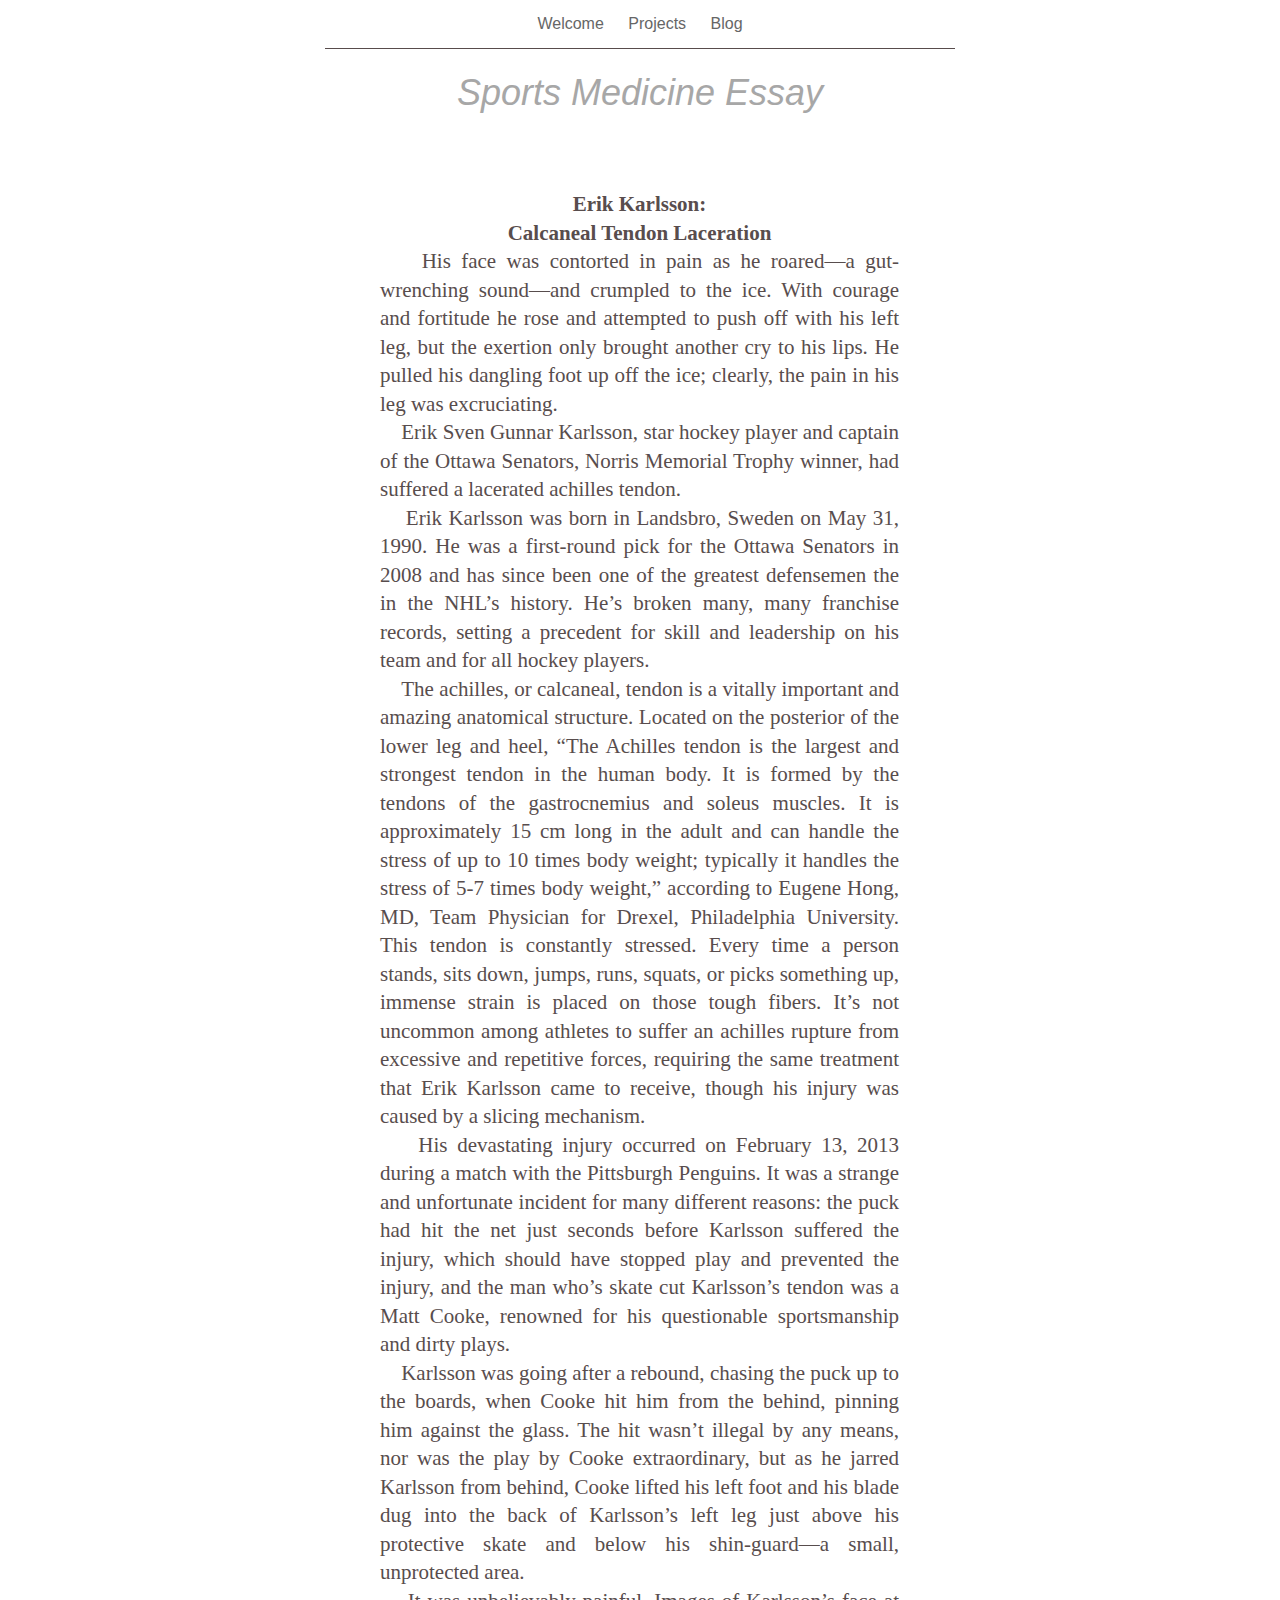
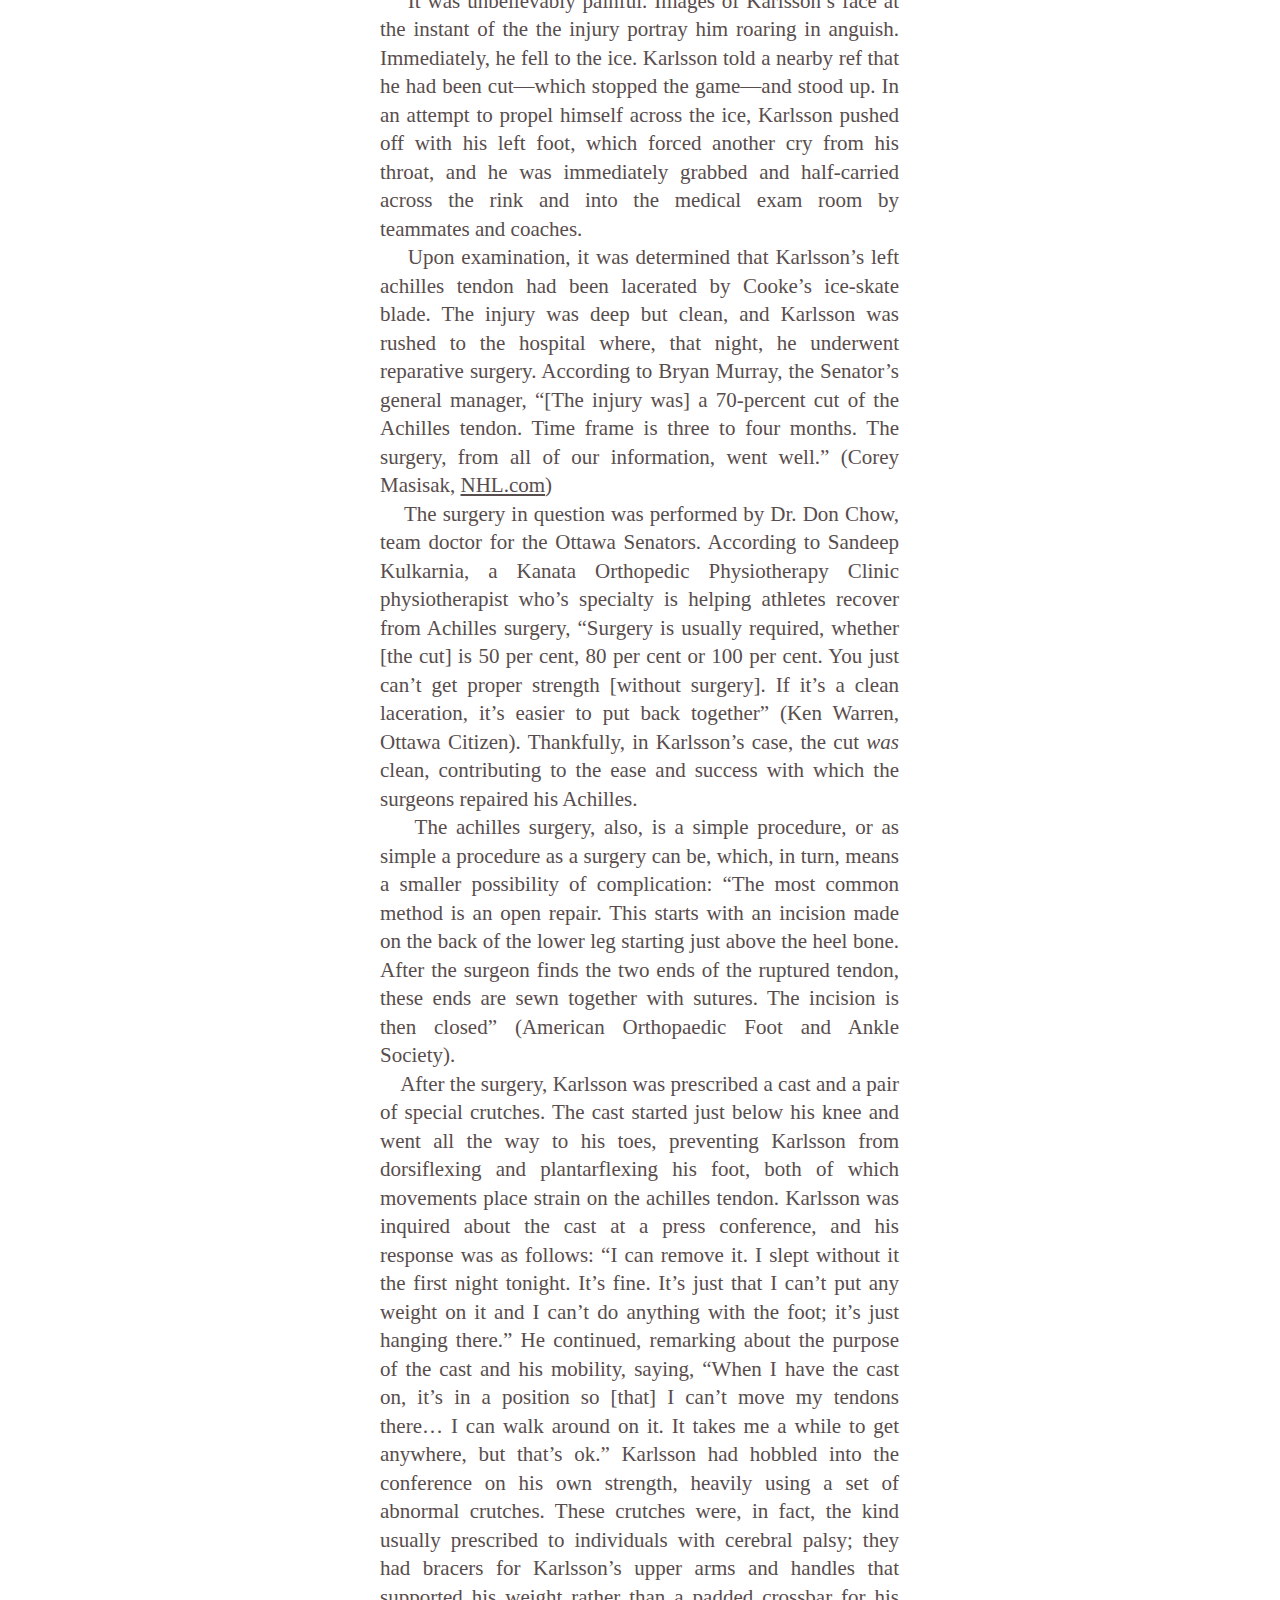
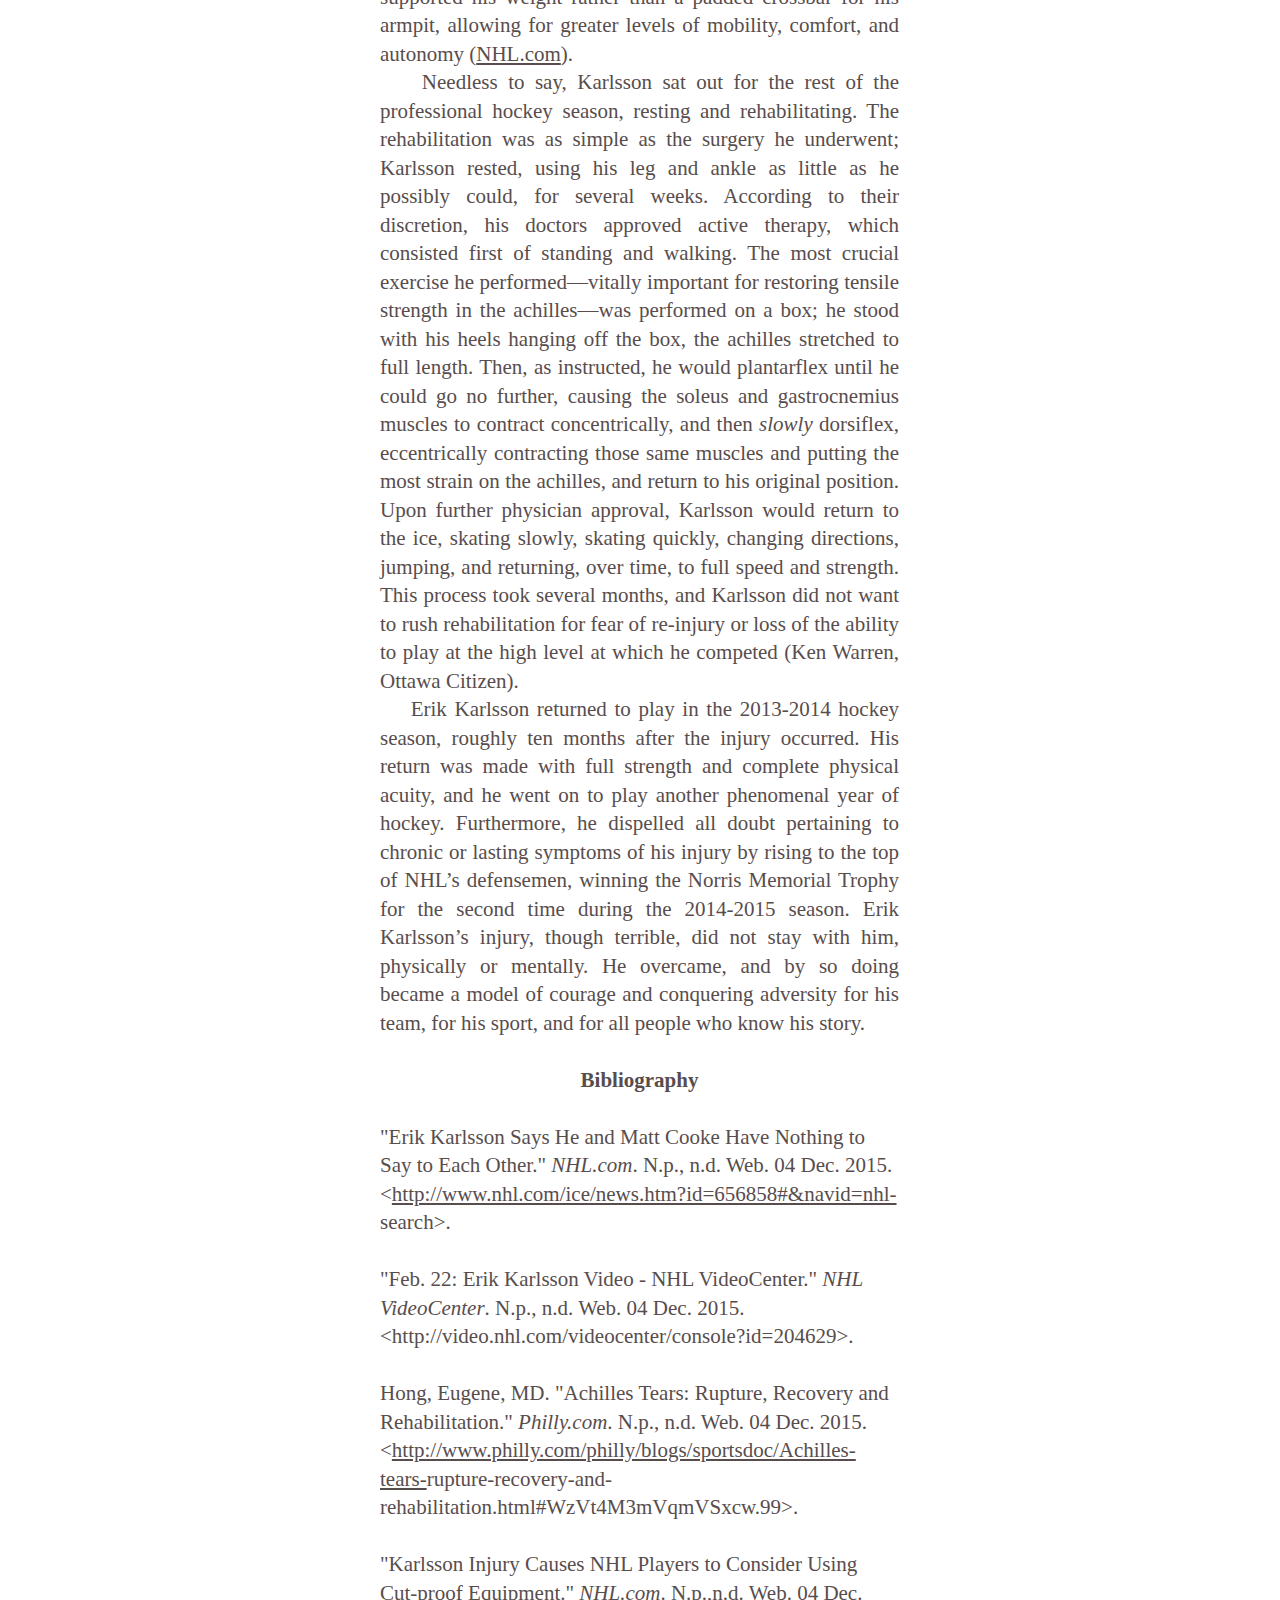
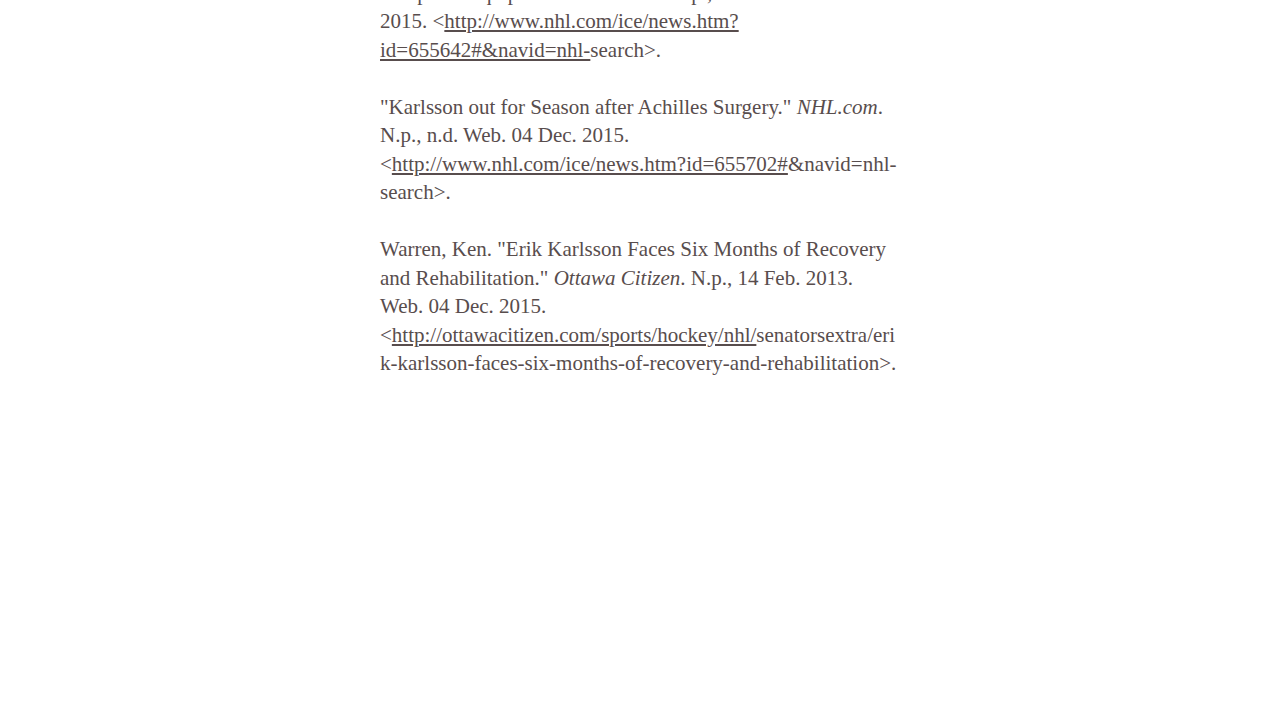
==== commit 802b9261: "12/12 10:58pm" ====
--- a/Online/Karlsson.html
+++ b/Online/Karlsson.html
@@ -6,7 +6,7 @@
   <head>
     <meta http-equiv="Content-Type" content="text/html; charset=UTF-8" />
     <meta name="Generator" content="iWeb 3.0.4" />
-    <meta name="iWeb-Build" content="local-build-20151204" />
+    <meta name="iWeb-Build" content="local-build-20151212" />
     <meta http-equiv="X-UA-Compatible" content="IE=EmulateIE7" />
     <meta name="viewport" content="width=700" />
     <title>Sports Medicine Essay</title>
@@ -95,7 +95,7 @@
                 <p class="paragraph_style_4"><br /></p>
                 <p class="paragraph_style_4">&quot;Karlsson Injury Causes NHL Players to Consider Using Cut-proof Equipment.&quot; <span class="style_2">NHL.com</span>. N.p.,n.d. Web. 04 Dec. 2015. &lt;<a title="http://www.nhl.com/ice/news.htm?id=655642#&amp;navid=nhl-" href="http://www.nhl.com/ice/news.htm?id=655642#&amp;navid=nhl-">http://www.nhl.com/ice/news.htm?id=655642#&amp;navid=nhl-</a>search&gt;.<br /></p>
                 <p class="paragraph_style_4"><br /></p>
-                <p class="paragraph_style_4">&quot;Karlsson out for Season after Achilles Surgery.&quot; <span class="style_2">NHL.com</span>. N.p., n.d. Web. 04 Dec. 2015. &lt;http://www.nhl.com/ice/news.htm?id=655702#&amp;navid=nhl-search&gt;.<br /></p>
+                <p class="paragraph_style_4">&quot;Karlsson out for Season after Achilles Surgery.&quot; <span class="style_2">NHL.com</span>. N.p., n.d. Web. 04 Dec. 2015. &lt;<a title="http://www.nhl.com/ice/news.htm?id=655702#" href="http://www.nhl.com/ice/news.htm?id=655702#">http://www.nhl.com/ice/news.htm?id=655702#</a>&amp;navid=nhl-search&gt;.<br /></p>
                 <p class="paragraph_style_4"><br /></p>
                 <p style="padding-bottom: 0pt; " class="paragraph_style_4">Warren, Ken. &quot;Erik Karlsson Faces Six Months of Recovery and Rehabilitation.&quot; <span class="style_2">Ottawa Citizen</span>. N.p., 14 Feb. 2013. Web. 04 Dec. 2015. &lt;<a title="http://ottawacitizen.com/sports/hockey/nhl/" href="http://ottawacitizen.com/sports/hockey/nhl/">http://ottawacitizen.com/sports/hockey/nhl/</a>senatorsextra/erik-karlsson-faces-six-months-of-recovery-and-rehabilitation&gt;.</p>
               </div>
